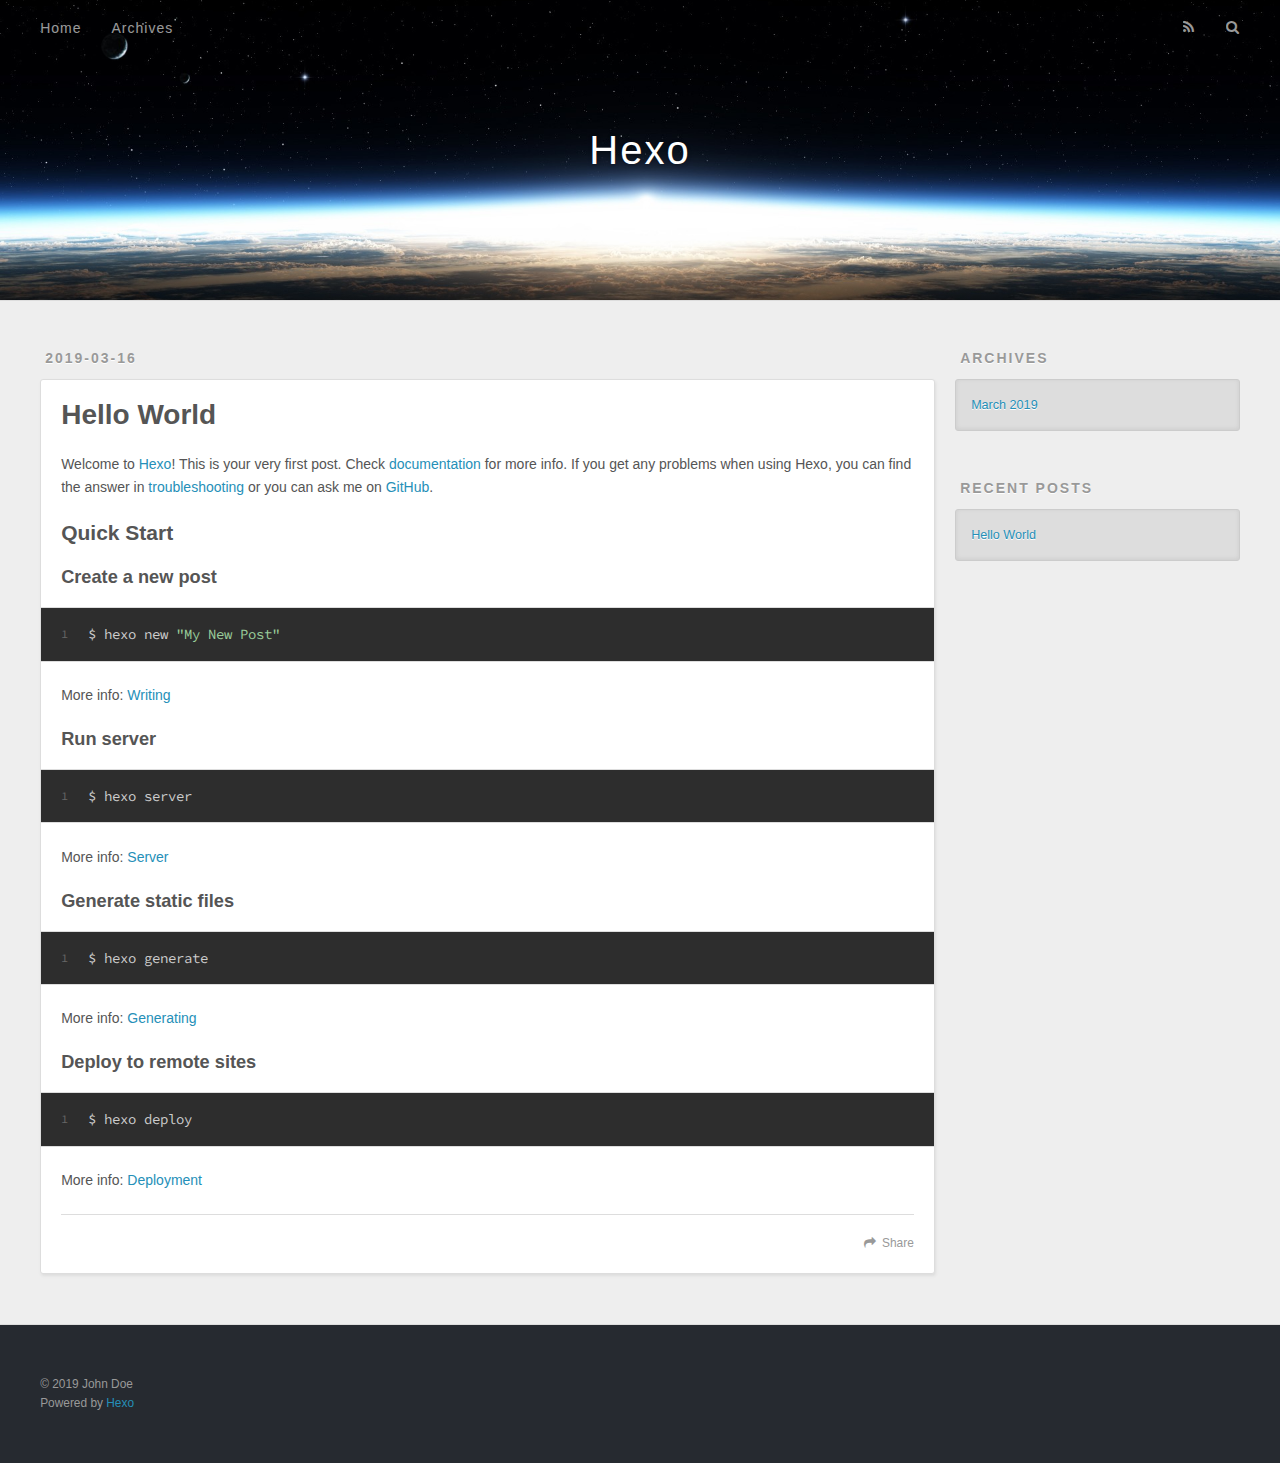
==== index.html @ 8ed1d195 "Site updated: 2019-03-16 15:51:29" ====
<!DOCTYPE html>
<html>
<head><meta name="generator" content="Hexo 3.8.0">
  <meta charset="utf-8">
  

  
  <title>Hexo</title>
  <meta name="viewport" content="width=device-width, initial-scale=1, maximum-scale=1">
  <meta property="og:type" content="website">
<meta property="og:title" content="Hexo">
<meta property="og:url" content="http://yoursite.com/index.html">
<meta property="og:site_name" content="Hexo">
<meta property="og:locale" content="default">
<meta name="twitter:card" content="summary">
<meta name="twitter:title" content="Hexo">
  
    <link rel="alternate" href="/atom.xml" title="Hexo" type="application/atom+xml">
  
  
    <link rel="icon" href="/favicon.png">
  
  
    <link href="//fonts.googleapis.com/css?family=Source+Code+Pro" rel="stylesheet" type="text/css">
  
  <link rel="stylesheet" href="/css/style.css">
</head>
</html>
<body>
  <div id="container">
    <div id="wrap">
      <header id="header">
  <div id="banner"></div>
  <div id="header-outer" class="outer">
    <div id="header-title" class="inner">
      <h1 id="logo-wrap">
        <a href="/" id="logo">Hexo</a>
      </h1>
      
    </div>
    <div id="header-inner" class="inner">
      <nav id="main-nav">
        <a id="main-nav-toggle" class="nav-icon"></a>
        
          <a class="main-nav-link" href="/">Home</a>
        
          <a class="main-nav-link" href="/archives">Archives</a>
        
      </nav>
      <nav id="sub-nav">
        
          <a id="nav-rss-link" class="nav-icon" href="/atom.xml" title="RSS Feed"></a>
        
        <a id="nav-search-btn" class="nav-icon" title="Search"></a>
      </nav>
      <div id="search-form-wrap">
        <form action="//google.com/search" method="get" accept-charset="UTF-8" class="search-form"><input type="search" name="q" class="search-form-input" placeholder="Search"><button type="submit" class="search-form-submit">&#xF002;</button><input type="hidden" name="sitesearch" value="http://yoursite.com"></form>
      </div>
    </div>
  </div>
</header>
      <div class="outer">
        <section id="main">
  
    <article id="post-hello-world" class="article article-type-post" itemscope itemprop="blogPost">
  <div class="article-meta">
    <a href="/2019/03/16/hello-world/" class="article-date">
  <time datetime="2019-03-16T07:35:43.863Z" itemprop="datePublished">2019-03-16</time>
</a>
    
  </div>
  <div class="article-inner">
    
    
      <header class="article-header">
        
  
    <h1 itemprop="name">
      <a class="article-title" href="/2019/03/16/hello-world/">Hello World</a>
    </h1>
  

      </header>
    
    <div class="article-entry" itemprop="articleBody">
      
        <p>Welcome to <a href="https://hexo.io/" target="_blank" rel="noopener">Hexo</a>! This is your very first post. Check <a href="https://hexo.io/docs/" target="_blank" rel="noopener">documentation</a> for more info. If you get any problems when using Hexo, you can find the answer in <a href="https://hexo.io/docs/troubleshooting.html" target="_blank" rel="noopener">troubleshooting</a> or you can ask me on <a href="https://github.com/hexojs/hexo/issues" target="_blank" rel="noopener">GitHub</a>.</p>
<h2 id="Quick-Start"><a href="#Quick-Start" class="headerlink" title="Quick Start"></a>Quick Start</h2><h3 id="Create-a-new-post"><a href="#Create-a-new-post" class="headerlink" title="Create a new post"></a>Create a new post</h3><figure class="highlight bash"><table><tr><td class="gutter"><pre><span class="line">1</span><br></pre></td><td class="code"><pre><span class="line">$ hexo new <span class="string">"My New Post"</span></span><br></pre></td></tr></table></figure>
<p>More info: <a href="https://hexo.io/docs/writing.html" target="_blank" rel="noopener">Writing</a></p>
<h3 id="Run-server"><a href="#Run-server" class="headerlink" title="Run server"></a>Run server</h3><figure class="highlight bash"><table><tr><td class="gutter"><pre><span class="line">1</span><br></pre></td><td class="code"><pre><span class="line">$ hexo server</span><br></pre></td></tr></table></figure>
<p>More info: <a href="https://hexo.io/docs/server.html" target="_blank" rel="noopener">Server</a></p>
<h3 id="Generate-static-files"><a href="#Generate-static-files" class="headerlink" title="Generate static files"></a>Generate static files</h3><figure class="highlight bash"><table><tr><td class="gutter"><pre><span class="line">1</span><br></pre></td><td class="code"><pre><span class="line">$ hexo generate</span><br></pre></td></tr></table></figure>
<p>More info: <a href="https://hexo.io/docs/generating.html" target="_blank" rel="noopener">Generating</a></p>
<h3 id="Deploy-to-remote-sites"><a href="#Deploy-to-remote-sites" class="headerlink" title="Deploy to remote sites"></a>Deploy to remote sites</h3><figure class="highlight bash"><table><tr><td class="gutter"><pre><span class="line">1</span><br></pre></td><td class="code"><pre><span class="line">$ hexo deploy</span><br></pre></td></tr></table></figure>
<p>More info: <a href="https://hexo.io/docs/deployment.html" target="_blank" rel="noopener">Deployment</a></p>

      
    </div>
    <footer class="article-footer">
      <a data-url="http://yoursite.com/2019/03/16/hello-world/" data-id="cjtb6i7dd000018u22cfmg7c9" class="article-share-link">Share</a>
      
      
    </footer>
  </div>
  
</article>


  


</section>
        
          <aside id="sidebar">
  
    

  
    

  
    
  
    
  <div class="widget-wrap">
    <h3 class="widget-title">Archives</h3>
    <div class="widget">
      <ul class="archive-list"><li class="archive-list-item"><a class="archive-list-link" href="/archives/2019/03/">March 2019</a></li></ul>
    </div>
  </div>


  
    
  <div class="widget-wrap">
    <h3 class="widget-title">Recent Posts</h3>
    <div class="widget">
      <ul>
        
          <li>
            <a href="/2019/03/16/hello-world/">Hello World</a>
          </li>
        
      </ul>
    </div>
  </div>

  
</aside>
        
      </div>
      <footer id="footer">
  
  <div class="outer">
    <div id="footer-info" class="inner">
      &copy; 2019 John Doe<br>
      Powered by <a href="http://hexo.io/" target="_blank">Hexo</a>
    </div>
  </div>
</footer>
    </div>
    <nav id="mobile-nav">
  
    <a href="/" class="mobile-nav-link">Home</a>
  
    <a href="/archives" class="mobile-nav-link">Archives</a>
  
</nav>
    

<script src="//ajax.googleapis.com/ajax/libs/jquery/2.0.3/jquery.min.js"></script>


  <link rel="stylesheet" href="/fancybox/jquery.fancybox.css">
  <script src="/fancybox/jquery.fancybox.pack.js"></script>


<script src="/js/script.js"></script>



  </div>
</body>
</html>
---- css/style.css ----
body {
  width: 100%;
}
body:before,
body:after {
  content: "";
  display: table;
}
body:after {
  clear: both;
}
html,
body,
div,
span,
applet,
object,
iframe,
h1,
h2,
h3,
h4,
h5,
h6,
p,
blockquote,
pre,
a,
abbr,
acronym,
address,
big,
cite,
code,
del,
dfn,
em,
img,
ins,
kbd,
q,
s,
samp,
small,
strike,
strong,
sub,
sup,
tt,
var,
dl,
dt,
dd,
ol,
ul,
li,
fieldset,
form,
label,
legend,
table,
caption,
tbody,
tfoot,
thead,
tr,
th,
td {
  margin: 0;
  padding: 0;
  border: 0;
  outline: 0;
  font-weight: inherit;
  font-style: inherit;
  font-family: inherit;
  font-size: 100%;
  vertical-align: baseline;
}
body {
  line-height: 1;
  color: #000;
  background: #fff;
}
ol,
ul {
  list-style: none;
}
table {
  border-collapse: separate;
  border-spacing: 0;
  vertical-align: middle;
}
caption,
th,
td {
  text-align: left;
  font-weight: normal;
  vertical-align: middle;
}
a img {
  border: none;
}
input,
button {
  margin: 0;
  padding: 0;
}
input::-moz-focus-inner,
button::-moz-focus-inner {
  border: 0;
  padding: 0;
}
@font-face {
  font-family: FontAwesome;
  font-style: normal;
  font-weight: normal;
  src: url("fonts/fontawesome-webfont.eot?v=#4.0.3");
  src: url("fonts/fontawesome-webfont.eot?#iefix&v=#4.0.3") format("embedded-opentype"), url("fonts/fontawesome-webfont.woff?v=#4.0.3") format("woff"), url("fonts/fontawesome-webfont.ttf?v=#4.0.3") format("truetype"), url("fonts/fontawesome-webfont.svg#fontawesomeregular?v=#4.0.3") format("svg");
}
html,
body,
#container {
  height: 100%;
}
body {
  background: #eee;
  font: 14px -apple-system, BlinkMacSystemFont, "Segoe UI", "Roboto", "Oxygen", "Ubuntu", "Cantarell", "Fira Sans", "Droid Sans", "Helvetica Neue", sans-serif;
  -webkit-text-size-adjust: 100%;
}
.outer {
  max-width: 1220px;
  margin: 0 auto;
  padding: 0 20px;
}
.outer:before,
.outer:after {
  content: "";
  display: table;
}
.outer:after {
  clear: both;
}
.inner {
  display: inline;
  float: left;
  width: 98.33333333333333%;
  margin: 0 0.833333333333333%;
}
.left,
.alignleft {
  float: left;
}
.right,
.alignright {
  float: right;
}
.clear {
  clear: both;
}
#container {
  position: relative;
}
.mobile-nav-on {
  overflow: hidden;
}
#wrap {
  height: 100%;
  width: 100%;
  position: absolute;
  top: 0;
  left: 0;
  -webkit-transition: 0.2s ease-out;
  -moz-transition: 0.2s ease-out;
  -ms-transition: 0.2s ease-out;
  transition: 0.2s ease-out;
  z-index: 1;
  background: #eee;
}
.mobile-nav-on #wrap {
  left: 280px;
}
@media screen and (min-width: 768px) {
  #main {
    display: inline;
    float: left;
    width: 73.33333333333333%;
    margin: 0 0.833333333333333%;
  }
}
.article-date,
.article-category-link,
.archive-year,
.widget-title {
  text-decoration: none;
  text-transform: uppercase;
  letter-spacing: 2px;
  color: #999;
  margin-bottom: 1em;
  margin-left: 5px;
  line-height: 1em;
  text-shadow: 0 1px #fff;
  font-weight: bold;
}
.article-inner,
.archive-article-inner {
  background: #fff;
  -webkit-box-shadow: 1px 2px 3px #ddd;
  box-shadow: 1px 2px 3px #ddd;
  border: 1px solid #ddd;
  border-radius: 3px;
}
.article-entry h1,
.widget h1 {
  font-size: 2em;
}
.article-entry h2,
.widget h2 {
  font-size: 1.5em;
}
.article-entry h3,
.widget h3 {
  font-size: 1.3em;
}
.article-entry h4,
.widget h4 {
  font-size: 1.2em;
}
.article-entry h5,
.widget h5 {
  font-size: 1em;
}
.article-entry h6,
.widget h6 {
  font-size: 1em;
  color: #999;
}
.article-entry hr,
.widget hr {
  border: 1px dashed #ddd;
}
.article-entry strong,
.widget strong {
  font-weight: bold;
}
.article-entry em,
.widget em,
.article-entry cite,
.widget cite {
  font-style: italic;
}
.article-entry sup,
.widget sup,
.article-entry sub,
.widget sub {
  font-size: 0.75em;
  line-height: 0;
  position: relative;
  vertical-align: baseline;
}
.article-entry sup,
.widget sup {
  top: -0.5em;
}
.article-entry sub,
.widget sub {
  bottom: -0.2em;
}
.article-entry small,
.widget small {
  font-size: 0.85em;
}
.article-entry acronym,
.widget acronym,
.article-entry abbr,
.widget abbr {
  border-bottom: 1px dotted;
}
.article-entry ul,
.widget ul,
.article-entry ol,
.widget ol,
.article-entry dl,
.widget dl {
  margin: 0 20px;
  line-height: 1.6em;
}
.article-entry ul ul,
.widget ul ul,
.article-entry ol ul,
.widget ol ul,
.article-entry ul ol,
.widget ul ol,
.article-entry ol ol,
.widget ol ol {
  margin-top: 0;
  margin-bottom: 0;
}
.article-entry ul,
.widget ul {
  list-style: disc;
}
.article-entry ol,
.widget ol {
  list-style: decimal;
}
.article-entry dt,
.widget dt {
  font-weight: bold;
}
#header {
  height: 300px;
  position: relative;
  border-bottom: 1px solid #ddd;
}
#header:before,
#header:after {
  content: "";
  position: absolute;
  left: 0;
  right: 0;
  height: 40px;
}
#header:before {
  top: 0;
  background: -webkit-linear-gradient(rgba(0,0,0,0.2), transparent);
  background: -moz-linear-gradient(rgba(0,0,0,0.2), transparent);
  background: -ms-linear-gradient(rgba(0,0,0,0.2), transparent);
  background: linear-gradient(rgba(0,0,0,0.2), transparent);
}
#header:after {
  bottom: 0;
  background: -webkit-linear-gradient(transparent, rgba(0,0,0,0.2));
  background: -moz-linear-gradient(transparent, rgba(0,0,0,0.2));
  background: -ms-linear-gradient(transparent, rgba(0,0,0,0.2));
  background: linear-gradient(transparent, rgba(0,0,0,0.2));
}
#header-outer {
  height: 100%;
  position: relative;
}
#header-inner {
  position: relative;
  overflow: hidden;
}
#banner {
  position: absolute;
  top: 0;
  left: 0;
  width: 100%;
  height: 100%;
  background: url("images/banner.jpg") center #000;
  -webkit-background-size: cover;
  -moz-background-size: cover;
  background-size: cover;
  z-index: -1;
}
#header-title {
  text-align: center;
  height: 40px;
  position: absolute;
  top: 50%;
  left: 0;
  margin-top: -20px;
}
#logo,
#subtitle {
  text-decoration: none;
  color: #fff;
  font-weight: 300;
  text-shadow: 0 1px 4px rgba(0,0,0,0.3);
}
#logo {
  font-size: 40px;
  line-height: 40px;
  letter-spacing: 2px;
}
#subtitle {
  font-size: 16px;
  line-height: 16px;
  letter-spacing: 1px;
}
#subtitle-wrap {
  margin-top: 16px;
}
#main-nav {
  float: left;
  margin-left: -15px;
}
.nav-icon,
.main-nav-link {
  float: left;
  color: #fff;
  opacity: 0.6;
  text-decoration: none;
  text-shadow: 0 1px rgba(0,0,0,0.2);
  -webkit-transition: opacity 0.2s;
  -moz-transition: opacity 0.2s;
  -ms-transition: opacity 0.2s;
  transition: opacity 0.2s;
  display: block;
  padding: 20px 15px;
}
.nav-icon:hover,
.main-nav-link:hover {
  opacity: 1;
}
.nav-icon {
  font-family: FontAwesome;
  text-align: center;
  font-size: 14px;
  width: 14px;
  height: 14px;
  padding: 20px 15px;
  position: relative;
  cursor: pointer;
}
.main-nav-link {
  font-weight: 300;
  letter-spacing: 1px;
}
@media screen and (max-width: 479px) {
  .main-nav-link {
    display: none;
  }
}
#main-nav-toggle {
  display: none;
}
#main-nav-toggle:before {
  content: "\f0c9";
}
@media screen and (max-width: 479px) {
  #main-nav-toggle {
    display: block;
  }
}
#sub-nav {
  float: right;
  margin-right: -15px;
}
#nav-rss-link:before {
  content: "\f09e";
}
#nav-search-btn:before {
  content: "\f002";
}
#search-form-wrap {
  position: absolute;
  top: 15px;
  width: 150px;
  height: 30px;
  right: -150px;
  opacity: 0;
  -webkit-transition: 0.2s ease-out;
  -moz-transition: 0.2s ease-out;
  -ms-transition: 0.2s ease-out;
  transition: 0.2s ease-out;
}
#search-form-wrap.on {
  opacity: 1;
  right: 0;
}
@media screen and (max-width: 479px) {
  #search-form-wrap {
    width: 100%;
    right: -100%;
  }
}
.search-form {
  position: absolute;
  top: 0;
  left: 0;
  right: 0;
  background: #fff;
  padding: 5px 15px;
  border-radius: 15px;
  -webkit-box-shadow: 0 0 10px rgba(0,0,0,0.3);
  box-shadow: 0 0 10px rgba(0,0,0,0.3);
}
.search-form-input {
  border: none;
  background: none;
  color: #555;
  width: 100%;
  font: 13px -apple-system, BlinkMacSystemFont, "Segoe UI", "Roboto", "Oxygen", "Ubuntu", "Cantarell", "Fira Sans", "Droid Sans", "Helvetica Neue", sans-serif;
  outline: none;
}
.search-form-input::-webkit-search-results-decoration,
.search-form-input::-webkit-search-cancel-button {
  -webkit-appearance: none;
}
.search-form-submit {
  position: absolute;
  top: 50%;
  right: 10px;
  margin-top: -7px;
  font: 13px FontAwesome;
  border: none;
  background: none;
  color: #bbb;
  cursor: pointer;
}
.search-form-submit:hover,
.search-form-submit:focus {
  color: #777;
}
.article {
  margin: 50px 0;
}
.article-inner {
  overflow: hidden;
}
.article-meta:before,
.article-meta:after {
  content: "";
  display: table;
}
.article-meta:after {
  clear: both;
}
.article-date {
  float: left;
}
.article-category {
  float: left;
  line-height: 1em;
  color: #ccc;
  text-shadow: 0 1px #fff;
  margin-left: 8px;
}
.article-category:before {
  content: "\2022";
}
.article-category-link {
  margin: 0 12px 1em;
}
.article-header {
  padding: 20px 20px 0;
}
.article-title {
  text-decoration: none;
  font-size: 2em;
  font-weight: bold;
  color: #555;
  line-height: 1.1em;
  -webkit-transition: color 0.2s;
  -moz-transition: color 0.2s;
  -ms-transition: color 0.2s;
  transition: color 0.2s;
}
a.article-title:hover {
  color: #258fb8;
}
.article-entry {
  color: #555;
  padding: 0 20px;
}
.article-entry:before,
.article-entry:after {
  content: "";
  display: table;
}
.article-entry:after {
  clear: both;
}
.article-entry p,
.article-entry table {
  line-height: 1.6em;
  margin: 1.6em 0;
}
.article-entry h1,
.article-entry h2,
.article-entry h3,
.article-entry h4,
.article-entry h5,
.article-entry h6 {
  font-weight: bold;
}
.article-entry h1,
.article-entry h2,
.article-entry h3,
.article-entry h4,
.article-entry h5,
.article-entry h6 {
  line-height: 1.1em;
  margin: 1.1em 0;
}
.article-entry a {
  color: #258fb8;
  text-decoration: none;
}
.article-entry a:hover {
  text-decoration: underline;
}
.article-entry ul,
.article-entry ol,
.article-entry dl {
  margin-top: 1.6em;
  margin-bottom: 1.6em;
}
.article-entry img,
.article-entry video {
  max-width: 100%;
  height: auto;
  display: block;
  margin: auto;
}
.article-entry iframe {
  border: none;
}
.article-entry table {
  width: 100%;
  border-collapse: collapse;
  border-spacing: 0;
}
.article-entry th {
  font-weight: bold;
  border-bottom: 3px solid #ddd;
  padding-bottom: 0.5em;
}
.article-entry td {
  border-bottom: 1px solid #ddd;
  padding: 10px 0;
}
.article-entry blockquote {
  font-family: Georgia, "Times New Roman", serif;
  font-size: 1.4em;
  margin: 1.6em 20px;
  text-align: center;
}
.article-entry blockquote footer {
  font-size: 14px;
  margin: 1.6em 0;
  font-family: -apple-system, BlinkMacSystemFont, "Segoe UI", "Roboto", "Oxygen", "Ubuntu", "Cantarell", "Fira Sans", "Droid Sans", "Helvetica Neue", sans-serif;
}
.article-entry blockquote footer cite:before {
  content: "—";
  padding: 0 0.5em;
}
.article-entry .pullquote {
  text-align: left;
  width: 45%;
  margin: 0;
}
.article-entry .pullquote.left {
  margin-left: 0.5em;
  margin-right: 1em;
}
.article-entry .pullquote.right {
  margin-right: 0.5em;
  margin-left: 1em;
}
.article-entry .caption {
  color: #999;
  display: block;
  font-size: 0.9em;
  margin-top: 0.5em;
  position: relative;
  text-align: center;
}
.article-entry .video-container {
  position: relative;
  padding-top: 56.25%;
  height: 0;
  overflow: hidden;
}
.article-entry .video-container iframe,
.article-entry .video-container object,
.article-entry .video-container embed {
  position: absolute;
  top: 0;
  left: 0;
  width: 100%;
  height: 100%;
  margin-top: 0;
}
.article-more-link a {
  display: inline-block;
  line-height: 1em;
  padding: 6px 15px;
  border-radius: 15px;
  background: #eee;
  color: #999;
  text-shadow: 0 1px #fff;
  text-decoration: none;
}
.article-more-link a:hover {
  background: #258fb8;
  color: #fff;
  text-decoration: none;
  text-shadow: 0 1px #1e7293;
}
.article-footer {
  font-size: 0.85em;
  line-height: 1.6em;
  border-top: 1px solid #ddd;
  padding-top: 1.6em;
  margin: 0 20px 20px;
}
.article-footer:before,
.article-footer:after {
  content: "";
  display: table;
}
.article-footer:after {
  clear: both;
}
.article-footer a {
  color: #999;
  text-decoration: none;
}
.article-footer a:hover {
  color: #555;
}
.article-tag-list-item {
  float: left;
  margin-right: 10px;
}
.article-tag-list-link:before {
  content: "#";
}
.article-comment-link {
  float: right;
}
.article-comment-link:before {
  content: "\f075";
  font-family: FontAwesome;
  padding-right: 8px;
}
.article-share-link {
  cursor: pointer;
  float: right;
  margin-left: 20px;
}
.article-share-link:before {
  content: "\f064";
  font-family: FontAwesome;
  padding-right: 6px;
}
#article-nav {
  position: relative;
}
#article-nav:before,
#article-nav:after {
  content: "";
  display: table;
}
#article-nav:after {
  clear: both;
}
@media screen and (min-width: 768px) {
  #article-nav {
    margin: 50px 0;
  }
  #article-nav:before {
    width: 8px;
    height: 8px;
    position: absolute;
    top: 50%;
    left: 50%;
    margin-top: -4px;
    margin-left: -4px;
    content: "";
    border-radius: 50%;
    background: #ddd;
    -webkit-box-shadow: 0 1px 2px #fff;
    box-shadow: 0 1px 2px #fff;
  }
}
.article-nav-link-wrap {
  text-decoration: none;
  text-shadow: 0 1px #fff;
  color: #999;
  -webkit-box-sizing: border-box;
  -moz-box-sizing: border-box;
  box-sizing: border-box;
  margin-top: 50px;
  text-align: center;
  display: block;
}
.article-nav-link-wrap:hover {
  color: #555;
}
@media screen and (min-width: 768px) {
  .article-nav-link-wrap {
    width: 50%;
    margin-top: 0;
  }
}
@media screen and (min-width: 768px) {
  #article-nav-newer {
    float: left;
    text-align: right;
    padding-right: 20px;
  }
}
@media screen and (min-width: 768px) {
  #article-nav-older {
    float: right;
    text-align: left;
    padding-left: 20px;
  }
}
.article-nav-caption {
  text-transform: uppercase;
  letter-spacing: 2px;
  color: #ddd;
  line-height: 1em;
  font-weight: bold;
}
#article-nav-newer .article-nav-caption {
  margin-right: -2px;
}
.article-nav-title {
  font-size: 0.85em;
  line-height: 1.6em;
  margin-top: 0.5em;
}
.article-share-box {
  position: absolute;
  display: none;
  background: #fff;
  -webkit-box-shadow: 1px 2px 10px rgba(0,0,0,0.2);
  box-shadow: 1px 2px 10px rgba(0,0,0,0.2);
  border-radius: 3px;
  margin-left: -145px;
  overflow: hidden;
  z-index: 1;
}
.article-share-box.on {
  display: block;
}
.article-share-input {
  width: 100%;
  background: none;
  -webkit-box-sizing: border-box;
  -moz-box-sizing: border-box;
  box-sizing: border-box;
  font: 14px -apple-system, BlinkMacSystemFont, "Segoe UI", "Roboto", "Oxygen", "Ubuntu", "Cantarell", "Fira Sans", "Droid Sans", "Helvetica Neue", sans-serif;
  padding: 0 15px;
  color: #555;
  outline: none;
  border: 1px solid #ddd;
  border-radius: 3px 3px 0 0;
  height: 36px;
  line-height: 36px;
}
.article-share-links {
  background: #eee;
}
.article-share-links:before,
.article-share-links:after {
  content: "";
  display: table;
}
.article-share-links:after {
  clear: both;
}
.article-share-twitter,
.article-share-facebook,
.article-share-pinterest,
.article-share-google {
  width: 50px;
  height: 36px;
  display: block;
  float: left;
  position: relative;
  color: #999;
  text-shadow: 0 1px #fff;
}
.article-share-twitter:before,
.article-share-facebook:before,
.article-share-pinterest:before,
.article-share-google:before {
  font-size: 20px;
  font-family: FontAwesome;
  width: 20px;
  height: 20px;
  position: absolute;
  top: 50%;
  left: 50%;
  margin-top: -10px;
  margin-left: -10px;
  text-align: center;
}
.article-share-twitter:hover,
.article-share-facebook:hover,
.article-share-pinterest:hover,
.article-share-google:hover {
  color: #fff;
}
.article-share-twitter:before {
  content: "\f099";
}
.article-share-twitter:hover {
  background: #00aced;
  text-shadow: 0 1px #008abe;
}
.article-share-facebook:before {
  content: "\f09a";
}
.article-share-facebook:hover {
  background: #3b5998;
  text-shadow: 0 1px #2f477a;
}
.article-share-pinterest:before {
  content: "\f0d2";
}
.article-share-pinterest:hover {
  background: #cb2027;
  text-shadow: 0 1px #a21a1f;
}
.article-share-google:before {
  content: "\f0d5";
}
.article-share-google:hover {
  background: #dd4b39;
  text-shadow: 0 1px #be3221;
}
.article-gallery {
  background: #000;
  position: relative;
}
.article-gallery-photos {
  position: relative;
  overflow: hidden;
}
.article-gallery-img {
  display: none;
  max-width: 100%;
}
.article-gallery-img:first-child {
  display: block;
}
.article-gallery-img.loaded {
  position: absolute;
  display: block;
}
.article-gallery-img img {
  display: block;
  max-width: 100%;
  margin: 0 auto;
}
#comments {
  background: #fff;
  -webkit-box-shadow: 1px 2px 3px #ddd;
  box-shadow: 1px 2px 3px #ddd;
  padding: 20px;
  border: 1px solid #ddd;
  border-radius: 3px;
  margin: 50px 0;
}
#comments a {
  color: #258fb8;
}
.archives-wrap {
  margin: 50px 0;
}
.archives:before,
.archives:after {
  content: "";
  display: table;
}
.archives:after {
  clear: both;
}
.archive-year-wrap {
  margin-bottom: 1em;
}
.archives {
  -webkit-column-gap: 10px;
  -moz-column-gap: 10px;
  column-gap: 10px;
}
@media screen and (min-width: 480px) and (max-width: 767px) {
  .archives {
    -webkit-column-count: 2;
    -moz-column-count: 2;
    column-count: 2;
  }
}
@media screen and (min-width: 768px) {
  .archives {
    -webkit-column-count: 3;
    -moz-column-count: 3;
    column-count: 3;
  }
}
.archive-article {
  -webkit-column-break-inside: avoid;
  page-break-inside: avoid;
  overflow: hidden;
  break-inside: avoid-column;
}
.archive-article-inner {
  padding: 10px;
  margin-bottom: 15px;
}
.archive-article-title {
  text-decoration: none;
  font-weight: bold;
  color: #555;
  -webkit-transition: color 0.2s;
  -moz-transition: color 0.2s;
  -ms-transition: color 0.2s;
  transition: color 0.2s;
  line-height: 1.6em;
}
.archive-article-title:hover {
  color: #258fb8;
}
.archive-article-footer {
  margin-top: 1em;
}
.archive-article-date {
  color: #999;
  text-decoration: none;
  font-size: 0.85em;
  line-height: 1em;
  margin-bottom: 0.5em;
  display: block;
}
#page-nav {
  margin: 50px auto;
  background: #fff;
  -webkit-box-shadow: 1px 2px 3px #ddd;
  box-shadow: 1px 2px 3px #ddd;
  border: 1px solid #ddd;
  border-radius: 3px;
  text-align: center;
  color: #999;
  overflow: hidden;
}
#page-nav:before,
#page-nav:after {
  content: "";
  display: table;
}
#page-nav:after {
  clear: both;
}
#page-nav a,
#page-nav span {
  padding: 10px 20px;
  line-height: 1;
  height: 2ex;
}
#page-nav a {
  color: #999;
  text-decoration: none;
}
#page-nav a:hover {
  background: #999;
  color: #fff;
}
#page-nav .prev {
  float: left;
}
#page-nav .next {
  float: right;
}
#page-nav .page-number {
  display: inline-block;
}
@media screen and (max-width: 479px) {
  #page-nav .page-number {
    display: none;
  }
}
#page-nav .current {
  color: #555;
  font-weight: bold;
}
#page-nav .space {
  color: #ddd;
}
#footer {
  background: #262a30;
  padding: 50px 0;
  border-top: 1px solid #ddd;
  color: #999;
}
#footer a {
  color: #258fb8;
  text-decoration: none;
}
#footer a:hover {
  text-decoration: underline;
}
#footer-info {
  line-height: 1.6em;
  font-size: 0.85em;
}
.article-entry pre,
.article-entry .highlight {
  background: #2d2d2d;
  margin: 0 -20px;
  padding: 15px 20px;
  border-style: solid;
  border-color: #ddd;
  border-width: 1px 0;
  overflow: auto;
  color: #ccc;
  line-height: 22.400000000000002px;
}
.article-entry .highlight .gutter pre,
.article-entry .gist .gist-file .gist-data .line-numbers {
  color: #666;
  font-size: 0.85em;
}
.article-entry pre,
.article-entry code {
  font-family: "Source Code Pro", Consolas, Monaco, Menlo, Consolas, monospace;
}
.article-entry code {
  background: #eee;
  text-shadow: 0 1px #fff;
  padding: 0 0.3em;
}
.article-entry pre code {
  background: none;
  text-shadow: none;
  padding: 0;
}
.article-entry .highlight pre {
  border: none;
  margin: 0;
  padding: 0;
}
.article-entry .highlight table {
  margin: 0;
  width: auto;
}
.article-entry .highlight td {
  border: none;
  padding: 0;
}
.article-entry .highlight figcaption {
  font-size: 0.85em;
  color: #999;
  line-height: 1em;
  margin-bottom: 1em;
}
.article-entry .highlight figcaption:before,
.article-entry .highlight figcaption:after {
  content: "";
  display: table;
}
.article-entry .highlight figcaption:after {
  clear: both;
}
.article-entry .highlight figcaption a {
  float: right;
}
.article-entry .highlight .gutter pre {
  text-align: right;
  padding-right: 20px;
}
.article-entry .highlight .line {
  height: 22.400000000000002px;
}
.article-entry .highlight .line.marked {
  background: #515151;
}
.article-entry .gist {
  margin: 0 -20px;
  border-style: solid;
  border-color: #ddd;
  border-width: 1px 0;
  background: #2d2d2d;
  padding: 15px 20px 15px 0;
}
.article-entry .gist .gist-file {
  border: none;
  font-family: "Source Code Pro", Consolas, Monaco, Menlo, Consolas, monospace;
  margin: 0;
}
.article-entry .gist .gist-file .gist-data {
  background: none;
  border: none;
}
.article-entry .gist .gist-file .gist-data .line-numbers {
  background: none;
  border: none;
  padding: 0 20px 0 0;
}
.article-entry .gist .gist-file .gist-data .line-data {
  padding: 0 !important;
}
.article-entry .gist .gist-file .highlight {
  margin: 0;
  padding: 0;
  border: none;
}
.article-entry .gist .gist-file .gist-meta {
  background: #2d2d2d;
  color: #999;
  font: 0.85em -apple-system, BlinkMacSystemFont, "Segoe UI", "Roboto", "Oxygen", "Ubuntu", "Cantarell", "Fira Sans", "Droid Sans", "Helvetica Neue", sans-serif;
  text-shadow: 0 0;
  padding: 0;
  margin-top: 1em;
  margin-left: 20px;
}
.article-entry .gist .gist-file .gist-meta a {
  color: #258fb8;
  font-weight: normal;
}
.article-entry .gist .gist-file .gist-meta a:hover {
  text-decoration: underline;
}
pre .comment,
pre .title {
  color: #999;
}
pre .variable,
pre .attribute,
pre .tag,
pre .regexp,
pre .ruby .constant,
pre .xml .tag .title,
pre .xml .pi,
pre .xml .doctype,
pre .html .doctype,
pre .css .id,
pre .css .class,
pre .css .pseudo {
  color: #f2777a;
}
pre .number,
pre .preprocessor,
pre .built_in,
pre .literal,
pre .params,
pre .constant {
  color: #f99157;
}
pre .class,
pre .ruby .class .title,
pre .css .rules .attribute {
  color: #9c9;
}
pre .string,
pre .value,
pre .inheritance,
pre .header,
pre .ruby .symbol,
pre .xml .cdata {
  color: #9c9;
}
pre .css .hexcolor {
  color: #6cc;
}
pre .function,
pre .python .decorator,
pre .python .title,
pre .ruby .function .title,
pre .ruby .title .keyword,
pre .perl .sub,
pre .javascript .title,
pre .coffeescript .title {
  color: #69c;
}
pre .keyword,
pre .javascript .function {
  color: #c9c;
}
@media screen and (max-width: 479px) {
  #mobile-nav {
    position: absolute;
    top: 0;
    left: 0;
    width: 280px;
    height: 100%;
    background: #191919;
    border-right: 1px solid #fff;
  }
}
@media screen and (max-width: 479px) {
  .mobile-nav-link {
    display: block;
    color: #999;
    text-decoration: none;
    padding: 15px 20px;
    font-weight: bold;
  }
  .mobile-nav-link:hover {
    color: #fff;
  }
}
@media screen and (min-width: 768px) {
  #sidebar {
    display: inline;
    float: left;
    width: 23.333333333333332%;
    margin: 0 0.833333333333333%;
  }
}
.widget-wrap {
  margin: 50px 0;
}
.widget {
  color: #777;
  text-shadow: 0 1px #fff;
  background: #ddd;
  -webkit-box-shadow: 0 -1px 4px #ccc inset;
  box-shadow: 0 -1px 4px #ccc inset;
  border: 1px solid #ccc;
  padding: 15px;
  border-radius: 3px;
}
.widget a {
  color: #258fb8;
  text-decoration: none;
}
.widget a:hover {
  text-decoration: underline;
}
.widget ul ul,
.widget ol ul,
.widget dl ul,
.widget ul ol,
.widget ol ol,
.widget dl ol,
.widget ul dl,
.widget ol dl,
.widget dl dl {
  margin-left: 15px;
  list-style: disc;
}
.widget {
  line-height: 1.6em;
  word-wrap: break-word;
  font-size: 0.9em;
}
.widget ul,
.widget ol {
  list-style: none;
  margin: 0;
}
.widget ul ul,
.widget ol ul,
.widget ul ol,
.widget ol ol {
  margin: 0 20px;
}
.widget ul ul,
.widget ol ul {
  list-style: disc;
}
.widget ul ol,
.widget ol ol {
  list-style: decimal;
}
.category-list-count,
.tag-list-count,
.archive-list-count {
  padding-left: 5px;
  color: #999;
  font-size: 0.85em;
}
.category-list-count:before,
.tag-list-count:before,
.archive-list-count:before {
  content: "(";
}
.category-list-count:after,
.tag-list-count:after,
.archive-list-count:after {
  content: ")";
}
.tagcloud a {
  margin-right: 5px;
  display: inline-block;
}
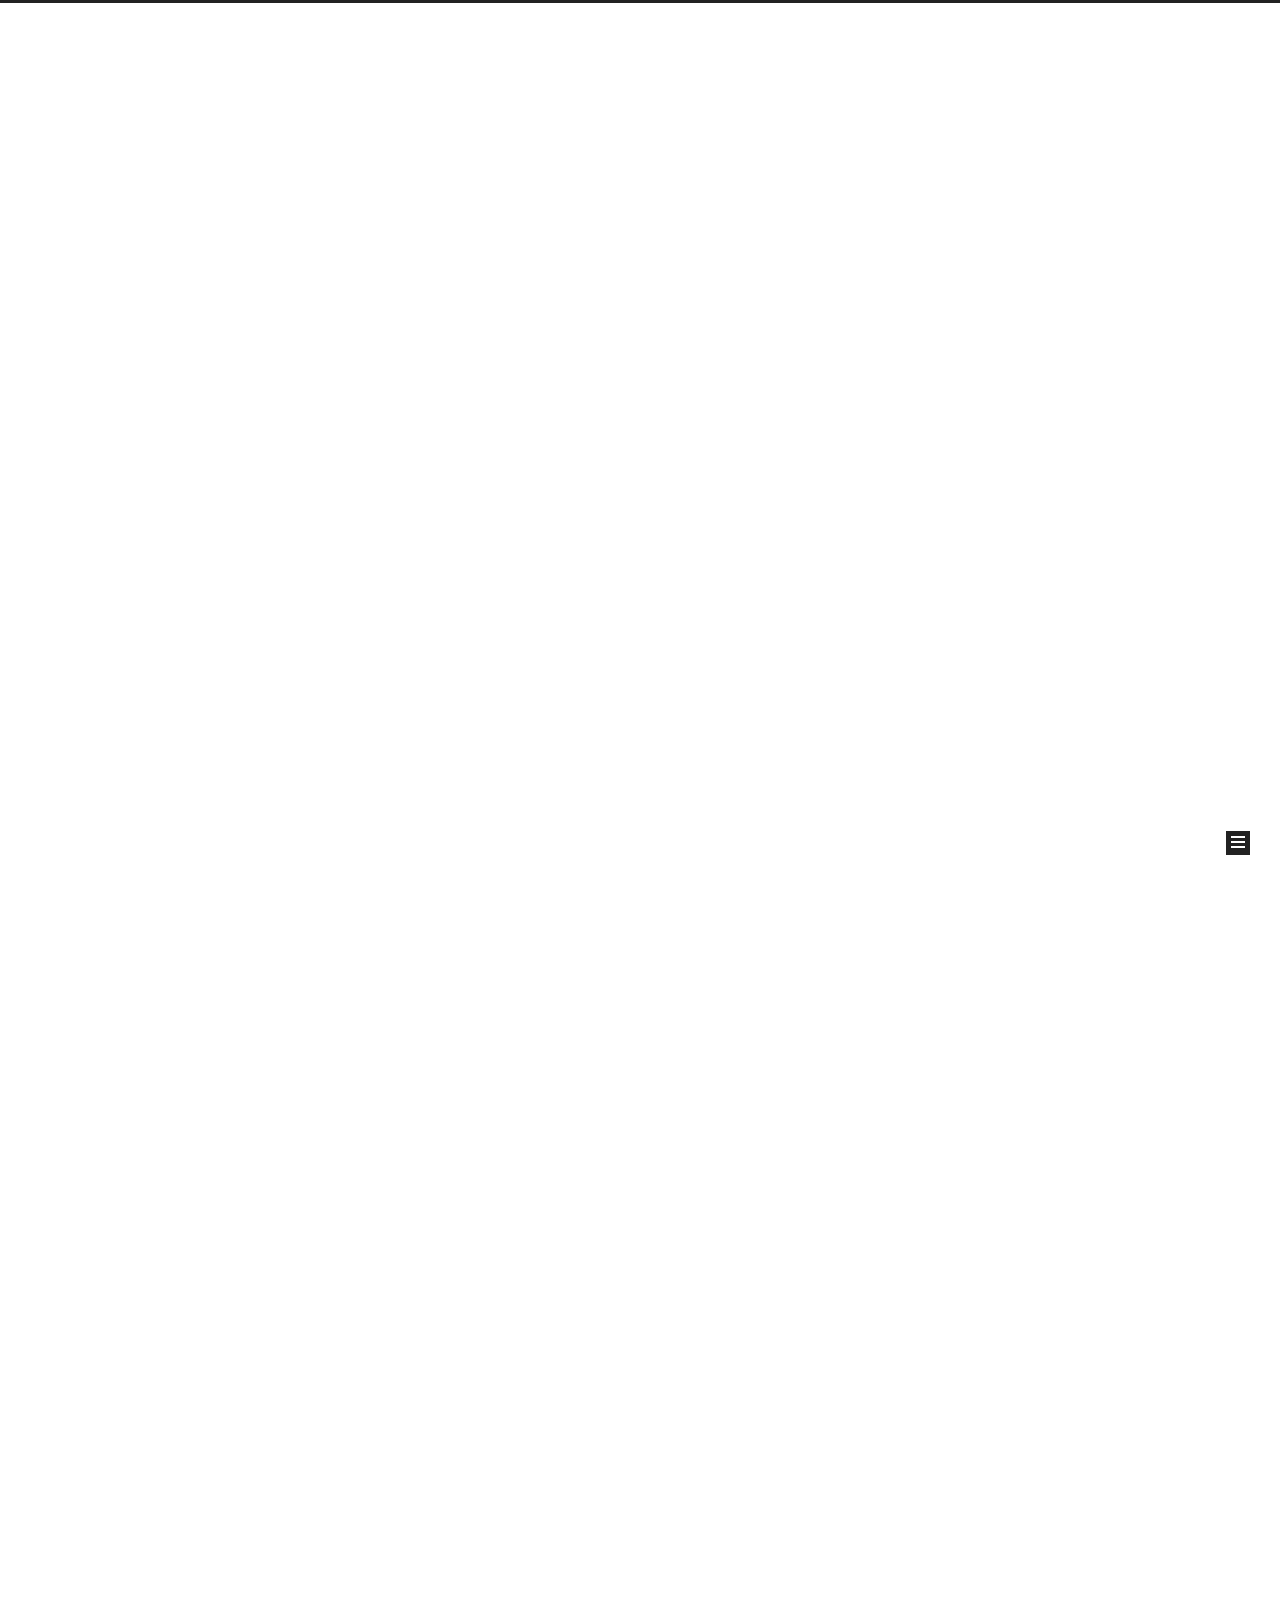
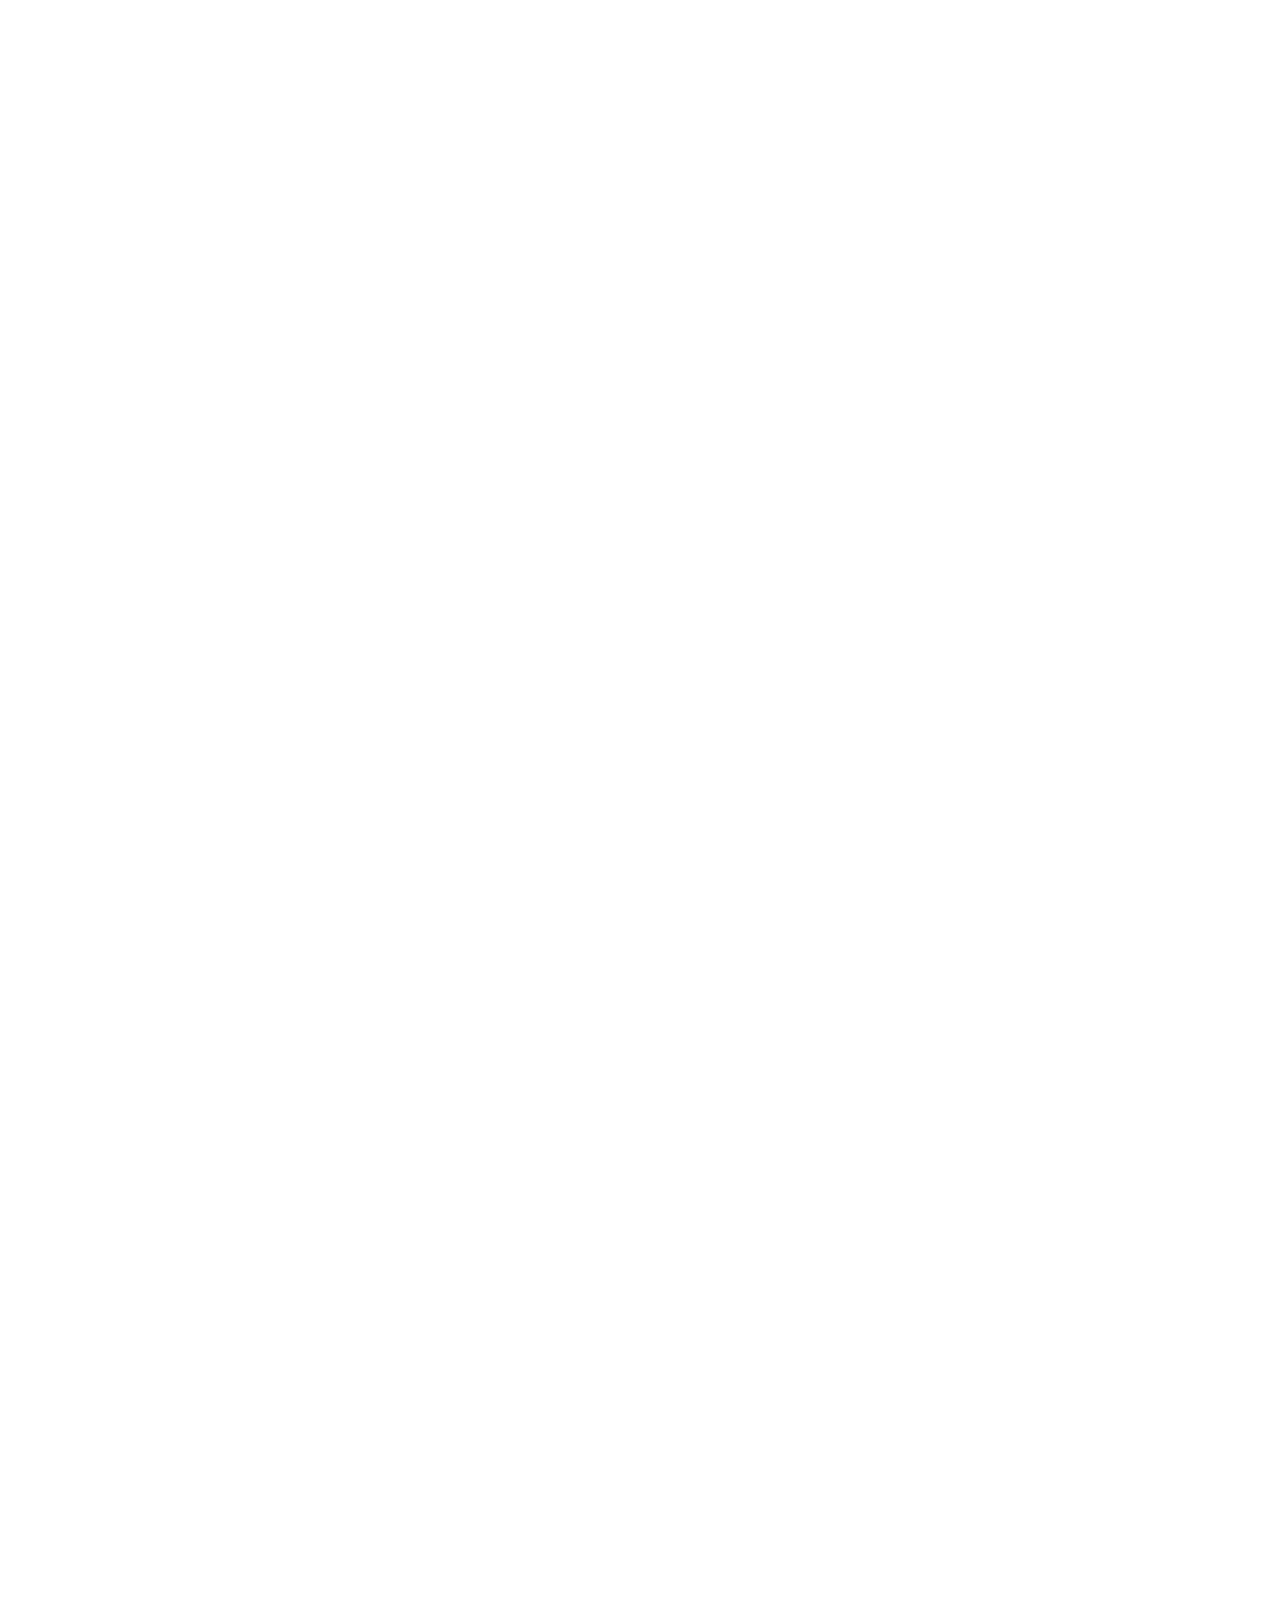
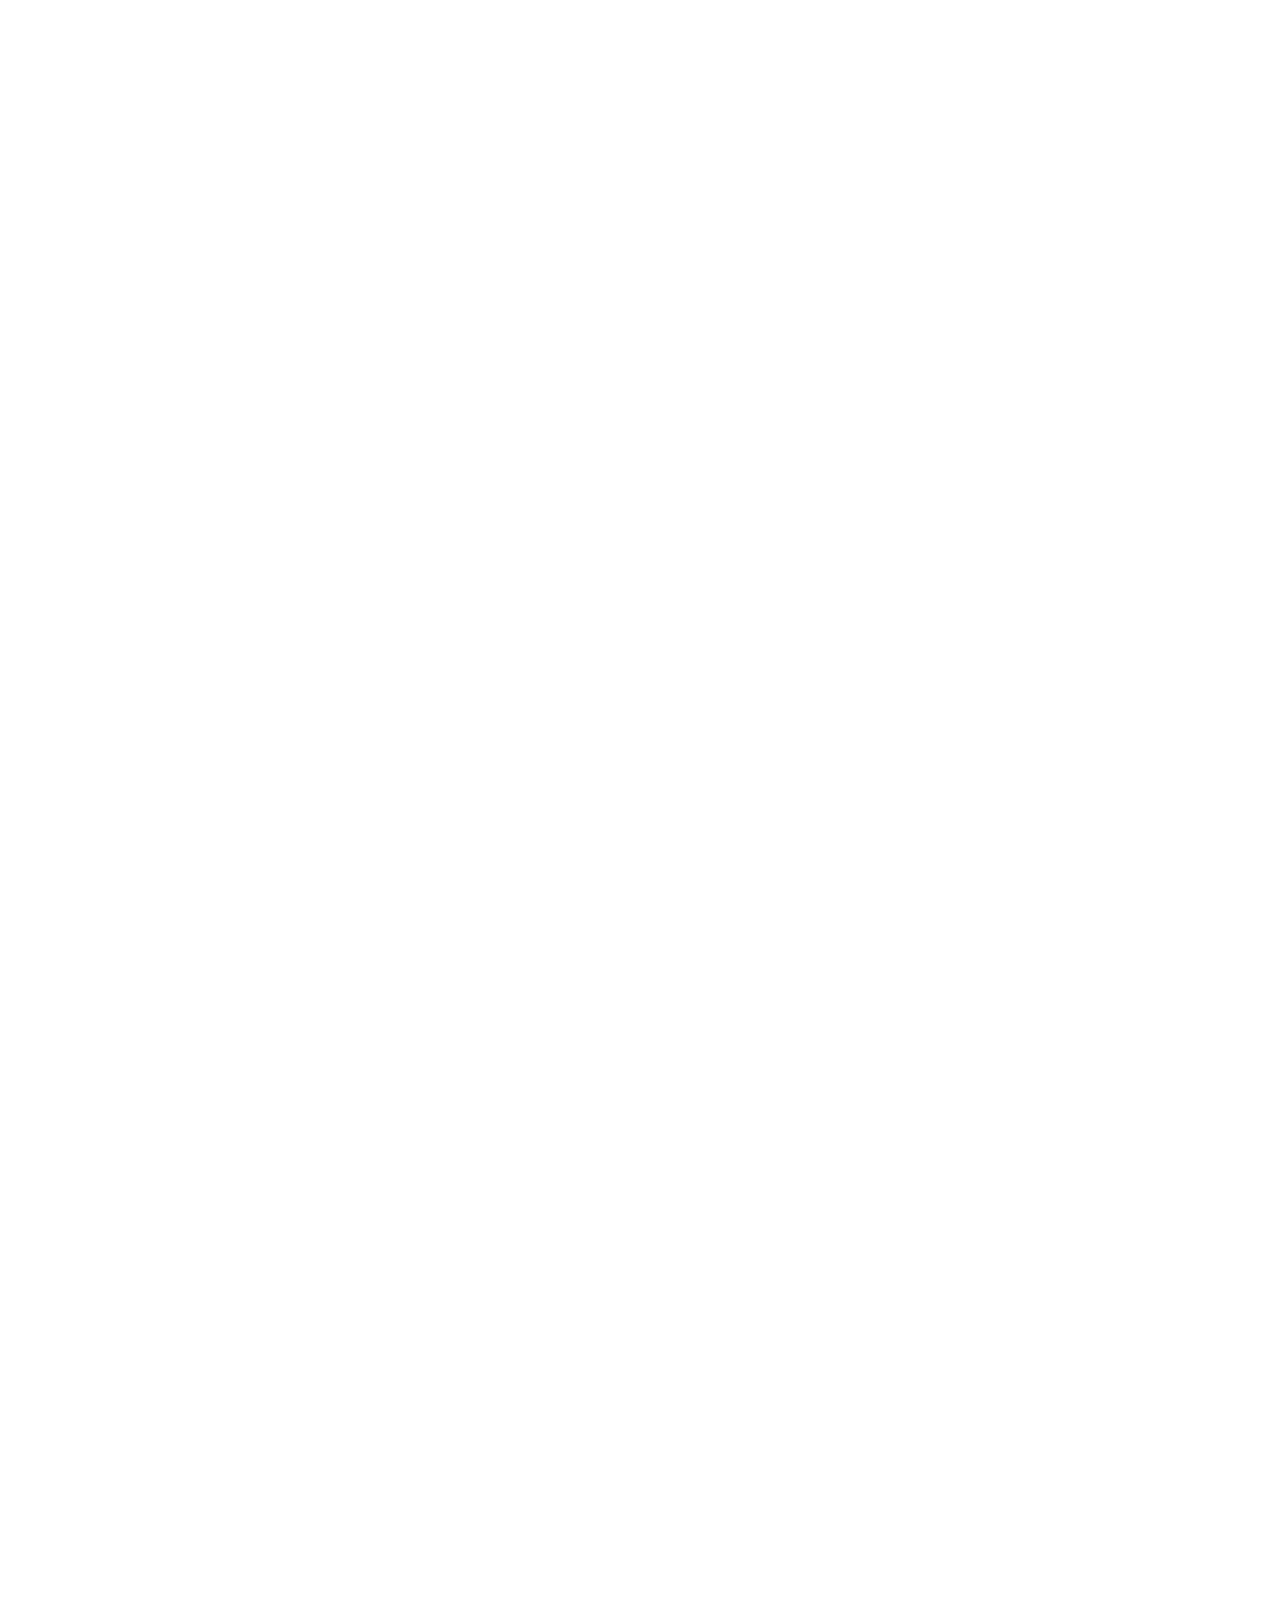
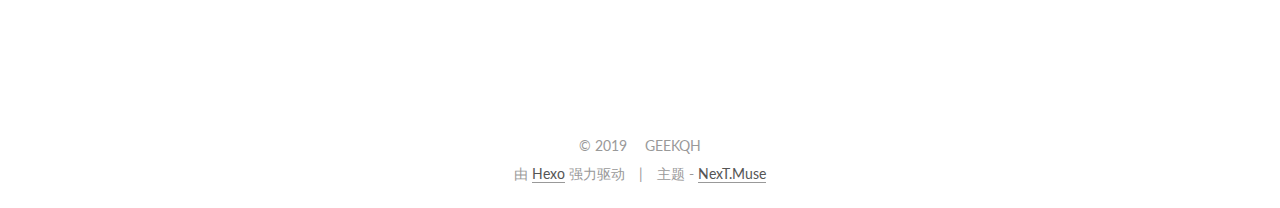
==== commit 8bb43337: "Site updated: 2019-03-19 09:53:59" ====
--- a/index.html
+++ b/index.html
@@ -1,184 +1,637 @@
-<!DOCTYPE html>
-<html>
+<!doctype html>
+
+
+
+  
+
+
+<html class="theme-next muse use-motion" lang="zh-Hans">
 <head><meta name="generator" content="Hexo 3.8.0">
-  <meta charset="utf-8">
-  
-
-  
-  <title>Hexo</title>
-  <meta name="viewport" content="width=device-width, initial-scale=1, maximum-scale=1">
-  <meta property="og:type" content="website">
-<meta property="og:title" content="Hexo">
+  <meta charset="UTF-8">
+<meta http-equiv="X-UA-Compatible" content="IE=edge">
+<meta name="viewport" content="width=device-width, initial-scale=1, maximum-scale=1">
+
+
+
+<meta http-equiv="Cache-Control" content="no-transform">
+<meta http-equiv="Cache-Control" content="no-siteapp">
+
+
+
+
+
+
+
+
+
+
+
+
+
+
+
+  
+  
+  <link href="/lib/fancybox/source/jquery.fancybox.css?v=2.1.5" rel="stylesheet" type="text/css">
+
+
+
+
+  
+  
+  
+  
+
+  
+    
+    
+  
+
+  
+
+  
+
+  
+
+  
+
+  
+    
+    
+    <link href="//fonts.googleapis.com/css?family=Lato:300,300italic,400,400italic,700,700italic&subset=latin,latin-ext" rel="stylesheet" type="text/css">
+  
+
+
+
+
+
+
+<link href="/lib/font-awesome/css/font-awesome.min.css?v=4.6.2" rel="stylesheet" type="text/css">
+
+<link href="/css/main.css?v=5.1.0" rel="stylesheet" type="text/css">
+
+
+  <meta name="keywords" content="Hexo, NexT">
+
+
+
+
+
+
+
+
+  <link rel="shortcut icon" type="image/x-icon" href="/favicon.ico?v=5.1.0">
+
+
+
+
+
+
+<meta name="description" content="STAY HUNGRY STAY FOOLISH">
+<meta property="og:type" content="website">
+<meta property="og:title" content="FIND THE WONDERFUL WORLD">
 <meta property="og:url" content="http://yoursite.com/index.html">
-<meta property="og:site_name" content="Hexo">
-<meta property="og:locale" content="default">
+<meta property="og:site_name" content="FIND THE WONDERFUL WORLD">
+<meta property="og:description" content="STAY HUNGRY STAY FOOLISH">
+<meta property="og:locale" content="zh-Hans">
 <meta name="twitter:card" content="summary">
-<meta name="twitter:title" content="Hexo">
-  
-    <link rel="alternate" href="/atom.xml" title="Hexo" type="application/atom+xml">
-  
-  
-    <link rel="icon" href="/favicon.png">
-  
-  
-    <link href="//fonts.googleapis.com/css?family=Source+Code+Pro" rel="stylesheet" type="text/css">
-  
-  <link rel="stylesheet" href="/css/style.css">
+<meta name="twitter:title" content="FIND THE WONDERFUL WORLD">
+<meta name="twitter:description" content="STAY HUNGRY STAY FOOLISH">
+
+
+
+<script type="text/javascript" id="hexo.configurations">
+  var NexT = window.NexT || {};
+  var CONFIG = {
+    root: '/',
+    scheme: 'Muse',
+    sidebar: {"position":"left","display":"post","offset":12,"offset_float":0,"b2t":false,"scrollpercent":false},
+    fancybox: true,
+    motion: true,
+    duoshuo: {
+      userId: '0',
+      author: '博主'
+    },
+    algolia: {
+      applicationID: '',
+      apiKey: '',
+      indexName: '',
+      hits: {"per_page":10},
+      labels: {"input_placeholder":"Search for Posts","hits_empty":"We didn't find any results for the search: ${query}","hits_stats":"${hits} results found in ${time} ms"}
+    }
+  };
+</script>
+
+
+
+  <link rel="canonical" href="http://yoursite.com/">
+
+
+
+
+
+  <title> FIND THE WONDERFUL WORLD </title>
 </head>
-</html>
-<body>
-  <div id="container">
-    <div id="wrap">
-      <header id="header">
-  <div id="banner"></div>
-  <div id="header-outer" class="outer">
-    <div id="header-title" class="inner">
-      <h1 id="logo-wrap">
-        <a href="/" id="logo">Hexo</a>
-      </h1>
-      
+
+<body itemscope itemtype="http://schema.org/WebPage" lang="zh-Hans">
+
+  
+
+
+
+
+
+
+
+
+
+
+
+
+
+
+  
+  
+    
+  
+
+  <div class="container sidebar-position-left 
+   page-home 
+ ">
+    <div class="headband"></div>
+
+    <header id="header" class="header" itemscope itemtype="http://schema.org/WPHeader">
+      <div class="header-inner"><div class="site-brand-wrapper">
+  <div class="site-meta ">
+    
+
+    <div class="custom-logo-site-title">
+      <a href="/" class="brand" rel="start">
+        <span class="logo-line-before"><i></i></span>
+        <span class="site-title">FIND THE WONDERFUL WORLD</span>
+        <span class="logo-line-after"><i></i></span>
+      </a>
     </div>
-    <div id="header-inner" class="inner">
-      <nav id="main-nav">
-        <a id="main-nav-toggle" class="nav-icon"></a>
-        
-          <a class="main-nav-link" href="/">Home</a>
-        
-          <a class="main-nav-link" href="/archives">Archives</a>
-        
-      </nav>
-      <nav id="sub-nav">
-        
-          <a id="nav-rss-link" class="nav-icon" href="/atom.xml" title="RSS Feed"></a>
-        
-        <a id="nav-search-btn" class="nav-icon" title="Search"></a>
-      </nav>
-      <div id="search-form-wrap">
-        <form action="//google.com/search" method="get" accept-charset="UTF-8" class="search-form"><input type="search" name="q" class="search-form-input" placeholder="Search"><button type="submit" class="search-form-submit">&#xF002;</button><input type="hidden" name="sitesearch" value="http://yoursite.com"></form>
-      </div>
+      
+        <p class="site-subtitle"></p>
+      
+  </div>
+
+  <div class="site-nav-toggle">
+    <button>
+      <span class="btn-bar"></span>
+      <span class="btn-bar"></span>
+      <span class="btn-bar"></span>
+    </button>
+  </div>
+</div>
+
+<nav class="site-nav">
+  
+
+  
+    <ul id="menu" class="menu">
+      
+        
+        <li class="menu-item menu-item-home">
+          <a href="/" rel="section">
+            
+              <i class="menu-item-icon fa fa-fw fa-home"></i> <br>
+            
+            首页
+          </a>
+        </li>
+      
+        
+        <li class="menu-item menu-item-categories">
+          <a href="/categories" rel="section">
+            
+              <i class="menu-item-icon fa fa-fw fa-th"></i> <br>
+            
+            分类
+          </a>
+        </li>
+      
+        
+        <li class="menu-item menu-item-archives">
+          <a href="/archives" rel="section">
+            
+              <i class="menu-item-icon fa fa-fw fa-archive"></i> <br>
+            
+            归档
+          </a>
+        </li>
+      
+        
+        <li class="menu-item menu-item-tags">
+          <a href="/tags" rel="section">
+            
+              <i class="menu-item-icon fa fa-fw fa-tags"></i> <br>
+            
+            标签
+          </a>
+        </li>
+      
+
+      
+    </ul>
+  
+
+  
+</nav>
+
+
+
+ </div>
+    </header>
+
+    <main id="main" class="main">
+      <div class="main-inner">
+        <div class="content-wrap">
+          <div id="content" class="content">
+            
+  <section id="posts" class="posts-expand">
+    
+      
+
+  
+
+  
+  
+  
+
+  <article class="post post-type-normal " itemscope itemtype="http://schema.org/Article">
+    <link itemprop="mainEntityOfPage" href="http://yoursite.com/2019/03/17/网络技术/">
+
+    <span hidden itemprop="author" itemscope itemtype="http://schema.org/Person">
+      <meta itemprop="name" content="GEEKQH">
+      <meta itemprop="description" content>
+      <meta itemprop="image" content="/images/avatar.png">
+    </span>
+
+    <span hidden itemprop="publisher" itemscope itemtype="http://schema.org/Organization">
+      <meta itemprop="name" content="FIND THE WONDERFUL WORLD">
+    </span>
+
+    
+      <header class="post-header">
+
+        
+        
+          <h1 class="post-title" itemprop="name headline">
+            
+            
+              
+                
+                <a class="post-title-link" href="/2019/03/17/网络技术/" itemprop="url">
+                  网络技术
+                </a>
+              
+            
+          </h1>
+        
+
+        <div class="post-meta">
+          <span class="post-time">
+            
+              <span class="post-meta-item-icon">
+                <i class="fa fa-calendar-o"></i>
+              </span>
+              
+                <span class="post-meta-item-text">发表于</span>
+              
+              <time title="创建于" itemprop="dateCreated datePublished" datetime="2019-03-17T13:37:00+08:00">
+                2019-03-17
+              </time>
+            
+
+            
+
+            
+          </span>
+
+          
+
+          
+            
+          
+
+          
+          
+
+          
+
+          
+
+          
+
+        </div>
+      </header>
+    
+
+
+    <div class="post-body" itemprop="articleBody">
+
+      
+      
+
+      
+        
+          
+            <h1 id="宽带城域网技术"><a href="#宽带城域网技术" class="headerlink" title="宽带城域网技术"></a>宽带城域网技术</h1><p>QOS要求的技术有<br>:资源预留（RSVP) 区分服务（DiffServ) 多协议标记转换（MPLS)</p>
+<p>链路状态度量包括：费用 距离  延时  宽带 </p>
+<h1 id="RPR技术"><a href="#RPR技术" class="headerlink" title="RPR技术"></a>RPR技术</h1><p>RPR中每一个节点都执行SRP公平算法，与FDDI一样使用双环结构。<br>RPR采用自愈环设计思路，能在50ms时间内实现自愈<br>RPR环中，源节点向目的节点成功发出的数据帧要由目的结点从环中收回，提高环带宽的利用率<br>RPR沿顺时针传输的光纤环叫做外环，沿逆时针传输的光纤叫做内环，内环和外环都可以用统计复用的方法传输IP分组<br>两个RPR节点之间的裸光纤最大长度可以达到100公里</p>
+<h1 id="接入技术"><a href="#接入技术" class="headerlink" title="接入技术"></a>接入技术</h1><p>Cable Modem传输速率 10~36Mbps<br>802.11b将传输速率可以提高到11Mbps,  802.11a的最大带宽是54Mbps</p>
+<h1 id="xDSL技术"><a href="#xDSL技术" class="headerlink" title="xDSL技术"></a>xDSL技术</h1><p>xSDL是各种类型DSL（Digital Subscriber Line) 数字用户线路的总称<br>采用ADSL技术可以通过PSTN接入Internet<br>ADSL Modern用于连接计算机<br>ADSL使用一对铜双绞线，上行下行速率不相同<br>ADSL技术在现有用户电话线上同时支持电话业务和数字业务<br>ADSL技术提供非对称宽带特性<br>ADSL上行传输速率64kbps~640kbps<br>HDSL上行传输速率为1.544Mbps</p>
+<h1 id="服务器技术："><a href="#服务器技术：" class="headerlink" title="服务器技术："></a>服务器技术：</h1><p>集群系统中一台主机出现故障不会是整个网络无法工作，但会影响系统的性能<br>服务器总体性能不仅仅取决与CPU数量，而且与CPU主频、系统内存、网络速度都有关系<br>RAID是磁盘阵列技术在一定程度上可以提高磁盘存储容量但是不能提高容错能力<br>采用RISC结构处理器的服务器通常不采用Windows操作系统，采用UNIX系统<br>RISC精简指令集计算机是一种执行较少类型计算机指令的微处理器，<br>非统一内存访问（分布式内存访问）（NUMA）技术将对称多处理器（SMP）和集群（Cluster）技术结合起来<br>热插拔允许在不切断电源的情况下，更换存在故障的硬盘，板卡<br>如果系统可靠性达到99.9%，那么每年的停机时间小于等于8.8小时，系统可靠性达到99.99%：53分  系统可靠性达到99.999%：5分钟<br>99.9=8.8小时（528分钟）    99.99=53分钟    99.999=5分钟</p>
+<h1 id="集线器："><a href="#集线器：" class="headerlink" title="集线器："></a>集线器：</h1><p>连接到一个集线器的所有结点共享一个冲突域，<br>这些节点执行CSMA/CD介质访问控制方法<br>通过网络链路中串接一个集线器可以监听该链路中的数据包<br>集线器处于物理层，所以每次只能有一个结点能够发送数据，其他节点处于接收数据的状态<br>二层交换机工作于数据链路层，三层交换机与路由器工作在网络层，监控一个端口只能获得这个端口与其他端口之间的通信流量；<br>三层交换机是具有路由功能的二层交换机<br>使用Sniffer在网络设备的一个端口上能够捕捉到与之属于同一VLAN的不同端口的所有通信流量，这种设备是集线器<br><img src="https://images0.cnblogs.com/i/409148/201404/241347342953750.jpg" alt="虚拟局域网"><br>中继器只能起到对传输介质上信号波形的接收、放大、整形与转发的作用；中继器的工作不涉及帧结构，不对帧的内容做任何处理。</p>
+<h1 id="攻击"><a href="#攻击" class="headerlink" title="攻击"></a>攻击</h1><p>攻击：<br>DNS欺骗攻击：攻击者采用某种手段，使用户访问某网站时获得一个其他网站的IP地址，从而将用户的访问引导到其他网站<br>DDoS攻击是指攻击者能够攻破多个系统，利用这些系统集中攻击其他目标，大量请求使被害设备因为无法处理而拒绝服务；<br>Land攻击是指向某个设备发送数据包，把源IP地址和目的IP地址均设为攻击目标地址；<br>Smurf攻击指攻击者冒充被害主机IP地址向大型网络发送echo request 定向广播包，此网络大量主机应答，是受害主机收到大量<br>echo reply消息<br>SYN Flooding攻击：攻击者使用无效的IP地址，利用TCP连接的三次握手，使得受害主机处于开放会话的请求之中<br>直至连接超时，在此期间，受害主机将会连续接收这种会话请求，最终耗尽资源而停止响应<br>SQL注入攻击利用主机应用系统漏洞进行攻击<br>校园网内的一台计算机只能使用IP地址而无法使用域名访问某个外部服务器，应该是DNS服务器故障或配置不正确，没有提供正常域名<br>解析服务，被访问服务器名字解析的DNS服务器有故障，目的端口为53的访问请求被限制</p>
+<h2 id="常用指令"><a href="#常用指令" class="headerlink" title="常用指令"></a>常用指令</h2><p>ipconfig显示当前TCP/IP网络配置，<br>netstat显示本机与远程计算机的TCP/IP的NeTBIOS的统计及连接信息；<br>pathping将报文发送到所经过地所有路由器，并根据每一跳返回的报文进行统计，可用于检测本机配置的DNS服务器是否工作正常；<br>route显示或修改本地IP路由表条目<br>Windows环境下可以用来修改主机默认网关设置的命令是 route<br>Ipconfig/all用于显示全部的TCP/IP网络配置<br>Nbtstat -a用于显示使用远程计算机统计和连接信息。<br>Netstat -a用于显示主机上活动的TCP连接状况，<br>net view用于显示域列表，计算机列表或指定计算机上共享资源列表<br>地址类别</p>
+<p>A类：1.0.0.0~127.255.255.255  子网掩码：255.0.0.0<br>B类：128.0.0.0~191.255.255.255  子网掩码：255.255.0.0<br>C类:192.0.0.0~223.255.255.255  子网掩码：255.255.255.0</p>
+<h1 id="网络嗅探"><a href="#网络嗅探" class="headerlink" title="网络嗅探"></a>网络嗅探</h1><p>计算机的网络接口截获其他<strong>不能用于网络嗅探</strong>。其运行在windows平台上，主要对操作系统的安全进行全面细致的评估，扫描系统漏洞。</p>
+<h1 id="入侵检测系统"><a href="#入侵检测系统" class="headerlink" title="入侵检测系统"></a>入侵检测系统</h1><p>对等式能避免单点故障</p>
+<h1 id="Windows-2003系统下www服务器配置"><a href="#Windows-2003系统下www服务器配置" class="headerlink" title="Windows 2003系统下www服务器配置"></a>Windows 2003系统下www服务器配置</h1><p>网站性能选项中，带宽限制选项限制该网站可使用的带宽。<br>性能选项可设置影响带宽使用的属性及客户端Web连接的数量和超时时间<br>网站连接选项可通过微调框限制客户端<br> ，只有设置了默认页面，访问时才会直接打开default.html页面<br>Web站点可以配置静态或动态IP地址<br>访问Web站点时，可以使用站点域名，也可以使用站点的IP地址<br>同一台服务器可以构建多个网站，每个网站对应服务器上的一个目录，建立Web站点必须为该站点指定一个主目录<br>当Web站点未设置默认内容文档，访问站点时应提供首页内容的文件名，仍然可以访问该网站，设置默认文档后使用浏览器访问网站时能够自动打开网页<br>网站选项可设置网站的标识，并可启用日志记录<br>Web站点的性能选项包括影响带宽使用的属性和<strong>客户端Web连接的数量</strong><br>网络标识：IP地址，TCP端口号、主机头</p>
+<h1 id="Windows-2003系统下DNS服务器"><a href="#Windows-2003系统下DNS服务器" class="headerlink" title="Windows 2003系统下DNS服务器"></a>Windows 2003系统下DNS服务器</h1><p>DNS服务器中的根DNS服务器不需管理员手工配置   已经存在<br>主机记录的生存时间值该记录被客户端查到，存在缓存中的持续时间<br>转发器：是本地DNS服务器用于将外部DNS名称的DNS查询转发给<br>该DNS服务器；转发器是网络上的DNS服务器，用于外部域名的DNS查询</p>
+<p>可配置的参数主要有：正向查找区域，反向查找区域，资源记录、转发器。</p>
+<h1 id="Windows-2003系统下DHCP服务器参数"><a href="#Windows-2003系统下DHCP服务器参数" class="headerlink" title="Windows 2003系统下DHCP服务器参数"></a>Windows 2003系统下DHCP服务器参数</h1><p>DHCP服务器添加排除可以输入要排除的IP地址范围的起始IP地址和结束IP地址，如果想排除一个单独的IP地址只需输入起始IP地址<br>保留地址可以使用作用域地址范围中的任何IP地址<br>租约期限决定客户端向服务器更新租约的频率<br>作用域是网络上IP地址的完整连续范围，并不负责IP地址分配<br>地址池是作用域应用排除范围之后剩余的IP地址<br>保留确保子网上指定设备始终使用相同的IP地址<br>客户机的地址租约续订是由客户端软件自动完成的<br>DHCP服务器负责多个网段IP地址分配时，需要配置多个作用域<br>客户机与DHCP服务器不在一个网段时，需DHCP中继转发DHCP消息<br>DHCP中继转发DHCP发现消息时，需修改消息中的相关字段，因为客户机已经拥有IP地址，且DHCP地址已经被告知，因此可以采用端到端的传递方式</p>
+<h1 id="Serv-U-FTP服务器配置管理："><a href="#Serv-U-FTP服务器配置管理：" class="headerlink" title="Serv-U FTP服务器配置管理："></a>Serv-U FTP服务器配置管理：</h1><p>服务器每个虚拟服务器称作域，域由IP地址和端口号唯一识别<br>初始状态下没有设置管理员密码，可直接进入管理程序，<br>配置服务器的IP地址时，可为空，若为空则代表服务器的所有IP地址。<br>每个虚拟服务器由IP地址和端口号唯一识别；<br>最大用户数是指同时在线的用户数量；<br>在用户名称文本对话框输入anonymous，系统自动判定匿名用户<br>用户上传/下载率选项要求FTP客户端在下载信息同时也要上传文件<br>服务器最大上传或下载速度是指整个服务器占用的带宽<br>配置服务器域名，可以使用域名或其他描述；<br>配置服务器域端口号时，可使用端口21或其它合适的端口号<br>配置域存储位置时，小的域应选择.INT文件存储而大的域应选择注册表存储<br>使用FTP可以传送任何类型的文件<br>传送文件时客户机和服务器间需建立控制连接和数据连接<br>客户端发起的连接是控制连接，服务器端的默认端口为21<br>服务器端在接受客户端发起的控制连接时，控制进程创建一个数据传送进程，与客户端提供的端口建立数据传输的TCP连接。</p>
+<h1 id="注意"><a href="#注意" class="headerlink" title="注意"></a>注意</h1><p>CSMA/CD 是介质访问控制方法，而不是<strong>协议</strong><br>NIPS对攻击的<strong>误报</strong>会将合法的通信被阻断而不是漏报。</p>
+
+          
+        
+      
+    </div>
+
+    <div>
+      
+    </div>
+
+    <div>
+      
+    </div>
+
+    <div>
+      
+    </div>
+
+    <footer class="post-footer">
+      
+
+      
+
+      
+
+      
+      
+        <div class="post-eof"></div>
+      
+    </footer>
+  </article>
+
+
+    
+  </section>
+
+  
+
+
+          </div>
+          
+
+
+          
+
+        </div>
+        
+          
+  
+  <div class="sidebar-toggle">
+    <div class="sidebar-toggle-line-wrap">
+      <span class="sidebar-toggle-line sidebar-toggle-line-first"></span>
+      <span class="sidebar-toggle-line sidebar-toggle-line-middle"></span>
+      <span class="sidebar-toggle-line sidebar-toggle-line-last"></span>
     </div>
   </div>
-</header>
-      <div class="outer">
-        <section id="main">
-  
-    <article id="post-hello-world" class="article article-type-post" itemscope itemprop="blogPost">
-  <div class="article-meta">
-    <a href="/2019/03/16/hello-world/" class="article-date">
-  <time datetime="2019-03-16T07:35:43.863Z" itemprop="datePublished">2019-03-16</time>
-</a>
-    
+
+  <aside id="sidebar" class="sidebar">
+    <div class="sidebar-inner">
+
+      
+
+      
+
+      <section class="site-overview sidebar-panel sidebar-panel-active">
+        <div class="site-author motion-element" itemprop="author" itemscope itemtype="http://schema.org/Person">
+          <img class="site-author-image" itemprop="image" src="/images/avatar.png" alt="GEEKQH">
+          <p class="site-author-name" itemprop="name">GEEKQH</p>
+           
+              <p class="site-description motion-element" itemprop="description">STAY HUNGRY STAY FOOLISH</p>
+          
+        </div>
+        <nav class="site-state motion-element">
+
+          
+            <div class="site-state-item site-state-posts">
+              <a href="/archives">
+                <span class="site-state-item-count">1</span>
+                <span class="site-state-item-name">日志</span>
+              </a>
+            </div>
+          
+
+          
+
+          
+            
+            
+            <div class="site-state-item site-state-tags">
+              <a href="/tags/index.html">
+                <span class="site-state-item-count">1</span>
+                <span class="site-state-item-name">标签</span>
+              </a>
+            </div>
+          
+
+        </nav>
+
+        
+
+        <div class="links-of-author motion-element">
+          
+        </div>
+
+        
+        
+
+        
+        
+
+        
+
+
+      </section>
+
+      
+
+      
+
+    </div>
+  </aside>
+
+
+        
+      </div>
+    </main>
+
+    <footer id="footer" class="footer">
+      <div class="footer-inner">
+        <div class="copyright">
+  
+  &copy; 
+  <span itemprop="copyrightYear">2019</span>
+  <span class="with-love">
+    <i class="fa fa-heart"></i>
+  </span>
+  <span class="author" itemprop="copyrightHolder">GEEKQH</span>
+</div>
+
+
+<div class="powered-by">
+  由 <a class="theme-link" href="https://hexo.io">Hexo</a> 强力驱动
+</div>
+
+<div class="theme-info">
+  主题 -
+  <a class="theme-link" href="https://github.com/iissnan/hexo-theme-next">
+    NexT.Muse
+  </a>
+</div>
+
+
+        
+
+        
+      </div>
+    </footer>
+
+    
+      <div class="back-to-top">
+        <i class="fa fa-arrow-up"></i>
+        
+      </div>
+    
+
   </div>
-  <div class="article-inner">
-    
-    
-      <header class="article-header">
-        
-  
-    <h1 itemprop="name">
-      <a class="article-title" href="/2019/03/16/hello-world/">Hello World</a>
-    </h1>
-  
-
-      </header>
-    
-    <div class="article-entry" itemprop="articleBody">
-      
-        <p>Welcome to <a href="https://hexo.io/" target="_blank" rel="noopener">Hexo</a>! This is your very first post. Check <a href="https://hexo.io/docs/" target="_blank" rel="noopener">documentation</a> for more info. If you get any problems when using Hexo, you can find the answer in <a href="https://hexo.io/docs/troubleshooting.html" target="_blank" rel="noopener">troubleshooting</a> or you can ask me on <a href="https://github.com/hexojs/hexo/issues" target="_blank" rel="noopener">GitHub</a>.</p>
-<h2 id="Quick-Start"><a href="#Quick-Start" class="headerlink" title="Quick Start"></a>Quick Start</h2><h3 id="Create-a-new-post"><a href="#Create-a-new-post" class="headerlink" title="Create a new post"></a>Create a new post</h3><figure class="highlight bash"><table><tr><td class="gutter"><pre><span class="line">1</span><br></pre></td><td class="code"><pre><span class="line">$ hexo new <span class="string">"My New Post"</span></span><br></pre></td></tr></table></figure>
-<p>More info: <a href="https://hexo.io/docs/writing.html" target="_blank" rel="noopener">Writing</a></p>
-<h3 id="Run-server"><a href="#Run-server" class="headerlink" title="Run server"></a>Run server</h3><figure class="highlight bash"><table><tr><td class="gutter"><pre><span class="line">1</span><br></pre></td><td class="code"><pre><span class="line">$ hexo server</span><br></pre></td></tr></table></figure>
-<p>More info: <a href="https://hexo.io/docs/server.html" target="_blank" rel="noopener">Server</a></p>
-<h3 id="Generate-static-files"><a href="#Generate-static-files" class="headerlink" title="Generate static files"></a>Generate static files</h3><figure class="highlight bash"><table><tr><td class="gutter"><pre><span class="line">1</span><br></pre></td><td class="code"><pre><span class="line">$ hexo generate</span><br></pre></td></tr></table></figure>
-<p>More info: <a href="https://hexo.io/docs/generating.html" target="_blank" rel="noopener">Generating</a></p>
-<h3 id="Deploy-to-remote-sites"><a href="#Deploy-to-remote-sites" class="headerlink" title="Deploy to remote sites"></a>Deploy to remote sites</h3><figure class="highlight bash"><table><tr><td class="gutter"><pre><span class="line">1</span><br></pre></td><td class="code"><pre><span class="line">$ hexo deploy</span><br></pre></td></tr></table></figure>
-<p>More info: <a href="https://hexo.io/docs/deployment.html" target="_blank" rel="noopener">Deployment</a></p>
-
-      
-    </div>
-    <footer class="article-footer">
-      <a data-url="http://yoursite.com/2019/03/16/hello-world/" data-id="cjtb6i7dd000018u22cfmg7c9" class="article-share-link">Share</a>
-      
-      
-    </footer>
-  </div>
-  
-</article>
-
-
-  
-
-
-</section>
-        
-          <aside id="sidebar">
-  
-    
-
-  
-    
-
-  
-    
-  
-    
-  <div class="widget-wrap">
-    <h3 class="widget-title">Archives</h3>
-    <div class="widget">
-      <ul class="archive-list"><li class="archive-list-item"><a class="archive-list-link" href="/archives/2019/03/">March 2019</a></li></ul>
-    </div>
-  </div>
-
-
-  
-    
-  <div class="widget-wrap">
-    <h3 class="widget-title">Recent Posts</h3>
-    <div class="widget">
-      <ul>
-        
-          <li>
-            <a href="/2019/03/16/hello-world/">Hello World</a>
-          </li>
-        
-      </ul>
-    </div>
-  </div>
-
-  
-</aside>
-        
-      </div>
-      <footer id="footer">
-  
-  <div class="outer">
-    <div id="footer-info" class="inner">
-      &copy; 2019 John Doe<br>
-      Powered by <a href="http://hexo.io/" target="_blank">Hexo</a>
-    </div>
-  </div>
-</footer>
-    </div>
-    <nav id="mobile-nav">
-  
-    <a href="/" class="mobile-nav-link">Home</a>
-  
-    <a href="/archives" class="mobile-nav-link">Archives</a>
-  
-</nav>
-    
-
-<script src="//ajax.googleapis.com/ajax/libs/jquery/2.0.3/jquery.min.js"></script>
-
-
-  <link rel="stylesheet" href="/fancybox/jquery.fancybox.css">
-  <script src="/fancybox/jquery.fancybox.pack.js"></script>
-
-
-<script src="/js/script.js"></script>
-
-
-
-  </div>
+
+  
+
+<script type="text/javascript">
+  if (Object.prototype.toString.call(window.Promise) !== '[object Function]') {
+    window.Promise = null;
+  }
+</script>
+
+
+
+
+
+
+
+
+
+  
+
+
+
+
+
+
+  
+  <script type="text/javascript" src="/lib/jquery/index.js?v=2.1.3"></script>
+
+  
+  <script type="text/javascript" src="/lib/fastclick/lib/fastclick.min.js?v=1.0.6"></script>
+
+  
+  <script type="text/javascript" src="/lib/jquery_lazyload/jquery.lazyload.js?v=1.9.7"></script>
+
+  
+  <script type="text/javascript" src="/lib/velocity/velocity.min.js?v=1.2.1"></script>
+
+  
+  <script type="text/javascript" src="/lib/velocity/velocity.ui.min.js?v=1.2.1"></script>
+
+  
+  <script type="text/javascript" src="/lib/fancybox/source/jquery.fancybox.pack.js?v=2.1.5"></script>
+
+
+  
+
+
+  <script type="text/javascript" src="/js/src/utils.js?v=5.1.0"></script>
+
+  <script type="text/javascript" src="/js/src/motion.js?v=5.1.0"></script>
+
+
+
+  
+  
+
+  
+
+  
+
+
+  <script type="text/javascript" src="/js/src/bootstrap.js?v=5.1.0"></script>
+
+
+
+  
+
+
+  
+
+
+
+
+	
+
+
+
+
+
+  
+
+
+
+
+
+  
+
+
+
+
+
+  
+
+
+
+
+
+
+  
+
+
+
+
+
+  
+
+  
+
+  
+
+  
+
 </body>
-</html>+</html>
--- a/css/main.css
+++ b/css/main.css
@@ -0,0 +1,2648 @@
+/* normalize.css v3.0.2 | MIT License | git.io/normalize */
+html {
+  font-family: sans-serif; /* 1 */
+  -ms-text-size-adjust: 100%; /* 2 */
+  -webkit-text-size-adjust: 100%; /* 2 */
+}
+body {
+  margin: 0;
+}
+article,
+aside,
+details,
+figcaption,
+figure,
+footer,
+header,
+hgroup,
+main,
+menu,
+nav,
+section,
+summary {
+  display: block;
+}
+audio,
+canvas,
+progress,
+video {
+  display: inline-block; /* 1 */
+  vertical-align: baseline; /* 2 */
+}
+audio:not([controls]) {
+  display: none;
+  height: 0;
+}
+[hidden],
+template {
+  display: none;
+}
+a {
+  background-color: transparent;
+}
+a:active,
+a:hover {
+  outline: 0;
+}
+abbr[title] {
+  border-bottom: 1px dotted;
+}
+b,
+strong {
+  font-weight: bold;
+}
+dfn {
+  font-style: italic;
+}
+h1 {
+  font-size: 2em;
+  margin: 0.67em 0;
+}
+mark {
+  background: #ff0;
+  color: #000;
+}
+small {
+  font-size: 80%;
+}
+sub,
+sup {
+  font-size: 75%;
+  line-height: 0;
+  position: relative;
+  vertical-align: baseline;
+}
+sup {
+  top: -0.5em;
+}
+sub {
+  bottom: -0.25em;
+}
+img {
+  border: 0;
+}
+svg:not(:root) {
+  overflow: hidden;
+}
+figure {
+  margin: 1em 40px;
+}
+hr {
+  -moz-box-sizing: content-box;
+  box-sizing: content-box;
+  height: 0;
+}
+pre {
+  overflow: auto;
+}
+code,
+kbd,
+pre,
+samp {
+  font-family: monospace, monospace;
+  font-size: 1em;
+}
+button,
+input,
+optgroup,
+select,
+textarea {
+  color: inherit; /* 1 */
+  font: inherit; /* 2 */
+  margin: 0; /* 3 */
+}
+button {
+  overflow: visible;
+}
+button,
+select {
+  text-transform: none;
+}
+button,
+html input[type="button"],
+input[type="reset"],
+input[type="submit"] {
+  -webkit-appearance: button; /* 2 */
+  cursor: pointer; /* 3 */
+}
+button[disabled],
+html input[disabled] {
+  cursor: default;
+}
+button::-moz-focus-inner,
+input::-moz-focus-inner {
+  border: 0;
+  padding: 0;
+}
+input {
+  line-height: normal;
+}
+input[type="checkbox"],
+input[type="radio"] {
+  box-sizing: border-box; /* 1 */
+  padding: 0; /* 2 */
+}
+input[type="number"]::-webkit-inner-spin-button,
+input[type="number"]::-webkit-outer-spin-button {
+  height: auto;
+}
+input[type="search"] {
+  -webkit-appearance: textfield; /* 1 */
+  -moz-box-sizing: content-box;
+  -webkit-box-sizing: content-box; /* 2 */
+  box-sizing: content-box;
+}
+input[type="search"]::-webkit-search-cancel-button,
+input[type="search"]::-webkit-search-decoration {
+  -webkit-appearance: none;
+}
+fieldset {
+  border: 1px solid #c0c0c0;
+  margin: 0 2px;
+  padding: 0.35em 0.625em 0.75em;
+}
+legend {
+  border: 0; /* 1 */
+  padding: 0; /* 2 */
+}
+textarea {
+  overflow: auto;
+}
+optgroup {
+  font-weight: bold;
+}
+table {
+  border-collapse: collapse;
+  border-spacing: 0;
+}
+td,
+th {
+  padding: 0;
+}
+::selection {
+  background: #262a30;
+  color: #fff;
+}
+body {
+  position: relative;
+  font-family: 'Lato', "PingFang SC", "Microsoft YaHei", sans-serif;
+  font-size: 14px;
+  line-height: 2;
+  color: #555;
+  background: #fff;
+}
+@media (max-width: 767px) {
+  body {
+    padding-right: 0 !important;
+  }
+}
+@media (min-width: 768px) and (max-width: 991px) {
+  body {
+    padding-right: 0 !important;
+  }
+}
+@media (min-width: 1600px) {
+  body {
+    font-size: 16px;
+  }
+}
+h1,
+h2,
+h3,
+h4,
+h5,
+h6 {
+  margin: 0;
+  padding: 0;
+  font-weight: bold;
+  line-height: 1.5;
+  font-family: 'Lato', "PingFang SC", "Microsoft YaHei", sans-serif;
+}
+h2,
+h3,
+h4,
+h5,
+h6 {
+  margin: 20px 0 15px;
+}
+h1 {
+  font-size: 22px;
+}
+@media (max-width: 767px) {
+  h1 {
+    font-size: 18px;
+  }
+}
+h2 {
+  font-size: 20px;
+}
+@media (max-width: 767px) {
+  h2 {
+    font-size: 16px;
+  }
+}
+h3 {
+  font-size: 18px;
+}
+@media (max-width: 767px) {
+  h3 {
+    font-size: 14px;
+  }
+}
+h4 {
+  font-size: 16px;
+}
+@media (max-width: 767px) {
+  h4 {
+    font-size: 12px;
+  }
+}
+h5 {
+  font-size: 14px;
+}
+@media (max-width: 767px) {
+  h5 {
+    font-size: 10px;
+  }
+}
+h6 {
+  font-size: 12px;
+}
+@media (max-width: 767px) {
+  h6 {
+    font-size: 8px;
+  }
+}
+p {
+  margin: 0 0 25px 0;
+}
+a {
+  color: #555;
+  text-decoration: none;
+  border-bottom: 1px solid #999;
+  word-wrap: break-word;
+}
+a:hover {
+  color: #222;
+  border-bottom-color: #222;
+}
+blockquote {
+  margin: 0;
+  padding: 0;
+}
+img {
+  display: block;
+  margin: auto;
+  max-width: 100%;
+  height: auto;
+}
+hr {
+  margin: 40px 0;
+  height: 3px;
+  border: none;
+  background-color: #ddd;
+  background-image: repeating-linear-gradient(-45deg, #fff, #fff 4px, transparent 4px, transparent 8px);
+}
+blockquote {
+  padding: 0 15px;
+  color: #666;
+  border-left: 4px solid #ddd;
+}
+blockquote cite::before {
+  content: "-";
+  padding: 0 5px;
+}
+dt {
+  font-weight: 700;
+}
+dd {
+  margin: 0;
+  padding: 0;
+}
+.text-left {
+  text-align: left;
+}
+.text-center {
+  text-align: center;
+}
+.text-right {
+  text-align: right;
+}
+.text-justify {
+  text-align: justify;
+}
+.text-nowrap {
+  white-space: nowrap;
+}
+.text-lowercase {
+  text-transform: lowercase;
+}
+.text-uppercase {
+  text-transform: uppercase;
+}
+.text-capitalize {
+  text-transform: capitalize;
+}
+.center-block {
+  display: block;
+  margin-left: auto;
+  margin-right: auto;
+}
+.clearfix:before,
+.clearfix:after {
+  content: " ";
+  display: table;
+}
+.clearfix:after {
+  clear: both;
+}
+.pullquote {
+  width: 45%;
+}
+.pullquote.left {
+  float: left;
+  margin-left: 5px;
+  margin-right: 10px;
+}
+.pullquote.right {
+  float: right;
+  margin-left: 10px;
+  margin-right: 5px;
+}
+.affix.affix.affix {
+  position: fixed;
+}
+.translation {
+  margin-top: -20px;
+  font-size: 14px;
+  color: #999;
+}
+.scrollbar-measure {
+  width: 100px;
+  height: 100px;
+  overflow: scroll;
+  position: absolute;
+  top: -9999px;
+}
+.use-motion .motion-element {
+  opacity: 0;
+}
+table {
+  margin: 20px 0;
+  width: 100%;
+  border-collapse: collapse;
+  border-spacing: 0;
+  border: 1px solid #ddd;
+  font-size: 14px;
+  table-layout: fixed;
+  word-wrap: break-all;
+}
+table>tbody>tr:nth-of-type(odd) {
+  background-color: #f9f9f9;
+}
+table>tbody>tr:hover {
+  background-color: #f5f5f5;
+}
+caption,
+th,
+td {
+  padding: 8px;
+  text-align: left;
+  vertical-align: middle;
+  font-weight: normal;
+}
+th,
+td {
+  border-bottom: 3px solid #ddd;
+  border-right: 1px solid #eee;
+}
+th {
+  padding-bottom: 10px;
+  font-weight: 700;
+}
+td {
+  border-bottom-width: 1px;
+}
+html,
+body {
+  height: 100%;
+}
+.container {
+  position: relative;
+  min-height: 100%;
+}
+.header-inner {
+  margin: 0 auto;
+  padding: 100px 0 70px;
+  width: 700px;
+}
+@media (min-width: 1600px) {
+  .container .header-inner {
+    width: 900px;
+  }
+}
+.main {
+  padding-bottom: 150px;
+}
+.main-inner {
+  margin: 0 auto;
+  width: 700px;
+}
+@media (min-width: 1600px) {
+  .container .main-inner {
+    width: 900px;
+  }
+}
+.footer {
+  position: absolute;
+  left: 0;
+  bottom: 0;
+  width: 100%;
+  min-height: 50px;
+}
+.footer-inner {
+  box-sizing: border-box;
+  margin: 20px auto;
+  width: 700px;
+}
+@media (min-width: 1600px) {
+  .container .footer-inner {
+    width: 900px;
+  }
+}
+pre,
+.highlight {
+  overflow: auto;
+  margin: 20px 0;
+  padding: 0;
+  font-size: 13px;
+  color: #4d4d4c;
+  background: #f7f7f7;
+  line-height: 1.6;
+}
+pre,
+code {
+  font-family: consolas, Menlo, "PingFang SC", "Microsoft YaHei", monospace;
+}
+code {
+  padding: 2px 4px;
+  word-wrap: break-word;
+  color: #555;
+  background: #eee;
+  border-radius: 3px;
+  font-size: 13px;
+}
+pre code {
+  padding: 0;
+  color: #4d4d4c;
+  background: none;
+  text-shadow: none;
+}
+.highlight {
+  border-radius: 1px;
+}
+.highlight pre {
+  border: none;
+  margin: 0;
+  padding: 10px 0;
+}
+.highlight table {
+  margin: 0;
+  width: auto;
+  border: none;
+}
+.highlight td {
+  border: none;
+  padding: 0;
+}
+.highlight figcaption {
+  font-size: 1em;
+  color: #4d4d4c;
+  line-height: 1em;
+  margin-bottom: 1em;
+}
+.highlight figcaption:before,
+.highlight figcaption:after {
+  content: " ";
+  display: table;
+}
+.highlight figcaption:after {
+  clear: both;
+}
+.highlight figcaption a {
+  float: right;
+  color: #4d4d4c;
+}
+.highlight figcaption a:hover {
+  border-bottom-color: #4d4d4c;
+}
+.highlight .gutter pre {
+  padding-left: 10px;
+  padding-right: 10px;
+  color: #869194;
+  text-align: right;
+  background-color: #eff2f3;
+}
+.highlight .code pre {
+  padding-left: 10px;
+  padding-right: 10px;
+  background-color: #f7f7f7;
+}
+.highlight .line {
+  height: 20px;
+}
+.gutter {
+  -webkit-user-select: none;
+  -moz-user-select: none;
+  -ms-user-select: none;
+  user-select: none;
+}
+.gist table {
+  width: auto;
+}
+.gist table td {
+  border: none;
+}
+pre .deletion {
+  background: #fdd;
+}
+pre .addition {
+  background: #dfd;
+}
+pre .meta {
+  color: #8959a8;
+}
+pre .comment {
+  color: #8e908c;
+}
+pre .variable,
+pre .attribute,
+pre .tag,
+pre .regexp,
+pre .ruby .constant,
+pre .xml .tag .title,
+pre .xml .pi,
+pre .xml .doctype,
+pre .html .doctype,
+pre .css .id,
+pre .css .class,
+pre .css .pseudo {
+  color: #c82829;
+}
+pre .number,
+pre .preprocessor,
+pre .built_in,
+pre .literal,
+pre .params,
+pre .constant,
+pre .command {
+  color: #f5871f;
+}
+pre .ruby .class .title,
+pre .css .rules .attribute,
+pre .string,
+pre .value,
+pre .inheritance,
+pre .header,
+pre .ruby .symbol,
+pre .xml .cdata,
+pre .special,
+pre .number,
+pre .formula {
+  color: #718c00;
+}
+pre .title,
+pre .css .hexcolor {
+  color: #3e999f;
+}
+pre .function,
+pre .python .decorator,
+pre .python .title,
+pre .ruby .function .title,
+pre .ruby .title .keyword,
+pre .perl .sub,
+pre .javascript .title,
+pre .coffeescript .title {
+  color: #4271ae;
+}
+pre .keyword,
+pre .javascript .function {
+  color: #8959a8;
+}
+.full-image.full-image.full-image {
+  border: none;
+  max-width: 100%;
+  width: auto;
+  margin: 20px auto;
+}
+@media (min-width: 992px) {
+  .full-image.full-image.full-image {
+    max-width: none;
+    width: 110%;
+    margin: 25px -5%;
+  }
+}
+.blockquote-center,
+.page-home .post-type-quote blockquote,
+.page-post-detail .post-type-quote blockquote {
+  position: relative;
+  margin: 40px 0;
+  padding: 0;
+  border-left: none;
+  text-align: center;
+}
+.blockquote-center::before,
+.page-home .post-type-quote blockquote::before,
+.page-post-detail .post-type-quote blockquote::before,
+.blockquote-center::after,
+.page-home .post-type-quote blockquote::after,
+.page-post-detail .post-type-quote blockquote::after {
+  position: absolute;
+  content: ' ';
+  display: block;
+  width: 100%;
+  height: 24px;
+  opacity: 0.2;
+  background-repeat: no-repeat;
+  background-position: 0 -6px;
+  background-size: 22px 22px;
+}
+.blockquote-center::before,
+.page-home .post-type-quote blockquote::before,
+.page-post-detail .post-type-quote blockquote::before {
+  top: -20px;
+  background-image: url("../images/quote-l.svg");
+  border-top: 1px solid #ccc;
+}
+.blockquote-center::after,
+.page-home .post-type-quote blockquote::after,
+.page-post-detail .post-type-quote blockquote::after {
+  bottom: -20px;
+  background-image: url("../images/quote-r.svg");
+  border-bottom: 1px solid #ccc;
+  background-position: 100% 8px;
+}
+.blockquote-center p,
+.page-home .post-type-quote blockquote p,
+.page-post-detail .post-type-quote blockquote p,
+.blockquote-center div,
+.page-home .post-type-quote blockquote div,
+.page-post-detail .post-type-quote blockquote div {
+  text-align: center;
+}
+.post .post-body .group-picture img {
+  box-sizing: border-box;
+  padding: 0 3px;
+  border: none;
+}
+.post .group-picture-row {
+  overflow: hidden;
+  margin-top: 6px;
+}
+.post .group-picture-row:first-child {
+  margin-top: 0;
+}
+.post .group-picture-column {
+  float: left;
+}
+.page-post-detail .post-body .group-picture-column {
+  float: none;
+  margin-top: 10px;
+  width: auto !important;
+}
+.page-post-detail .post-body .group-picture-column img {
+  margin: 0 auto;
+}
+.page-archive .group-picture-container {
+  overflow: hidden;
+}
+.page-archive .group-picture-row {
+  float: left;
+}
+.page-archive .group-picture-row:first-child {
+  margin-top: 6px;
+}
+.page-archive .group-picture-column {
+  max-width: 150px;
+  max-height: 150px;
+}
+.note {
+  padding: 20px;
+  margin: 20px 0;
+  border: 1px solid #eee;
+  border-left-width: 5px;
+  border-radius: 3px;
+}
+.note h2,
+.note h3,
+.note h4,
+.note h5,
+.note h6 {
+  margin-top: 0;
+  margin-bottom: 5px;
+}
+.note p:last-child {
+  margin-bottom: 0;
+}
+.note code {
+  border-radius: 3px;
+}
+.note+.note {
+  margin-top: -5px;
+}
+.default {
+  border-left-color: #777;
+}
+.default h2,
+.default h3,
+.default h4,
+.default h5,
+.default h6 {
+  color: #777;
+}
+.primary {
+  border-left-color: #428bca;
+}
+.primary h2,
+.primary h3,
+.primary h4,
+.primary h5,
+.primary h6 {
+  color: #428bca;
+}
+.success {
+  border-left-color: #5cb85c;
+}
+.success h2,
+.success h3,
+.success h4,
+.success h5,
+.success h6 {
+  color: #5cb85c;
+}
+.danger {
+  border-left-color: #d9534f;
+}
+.danger h2,
+.danger h3,
+.danger h4,
+.danger h5,
+.danger h6 {
+  color: #d9534f;
+}
+.warning {
+  border-left-color: #f0ad4e;
+}
+.warning h2,
+.warning h3,
+.warning h4,
+.warning h5,
+.warning h6 {
+  color: #f0ad4e;
+}
+.info {
+  border-left-color: #5bc0de;
+}
+.info h2,
+.info h3,
+.info h4,
+.info h5,
+.info h6 {
+  color: #5bc0de;
+}
+.btn {
+  display: inline-block;
+  padding: 0 20px;
+  font-size: 14px;
+  color: #fff;
+  background: #222;
+  border: 2px solid #222;
+  text-decoration: none;
+  border-radius: 0;
+  transition-property: background-color;
+  transition-duration: 0.2s;
+  transition-timing-function: ease-in-out;
+  transition-delay: 0s;
+}
+.btn:hover,
+.post-button .btn:hover {
+  border-color: #222;
+  color: #222;
+  background: #fff;
+}
+.btn-bar {
+  display: block;
+  width: 22px;
+  height: 2px;
+  background: #555;
+  border-radius: 1px;
+}
+.btn-bar+.btn-bar {
+  margin-top: 4px;
+}
+.pagination {
+  margin: 120px 0 40px;
+  text-align: center;
+  border-top: 1px solid #eee;
+}
+.page-number-basic,
+.pagination .prev,
+.pagination .next,
+.pagination .page-number,
+.pagination .space {
+  display: inline-block;
+  position: relative;
+  top: -1px;
+  margin: 0 10px;
+  padding: 0 10px;
+  line-height: 30px;
+}
+@media (max-width: 767px) {
+  .page-number-basic,
+  .pagination .prev,
+  .pagination .next,
+  .pagination .page-number,
+  .pagination .space {
+    margin: 0 5px;
+  }
+}
+.pagination .prev,
+.pagination .next,
+.pagination .page-number {
+  border-bottom: 0;
+  border-top: 1px solid #eee;
+  transition-property: border-color;
+  transition-duration: 0.2s;
+  transition-timing-function: ease-in-out;
+  transition-delay: 0s;
+}
+.pagination .prev:hover,
+.pagination .next:hover,
+.pagination .page-number:hover {
+  border-top-color: #222;
+}
+.pagination .space {
+  padding: 0;
+  margin: 0;
+}
+.pagination .prev {
+  margin-left: 0;
+}
+.pagination .next {
+  margin-right: 0;
+}
+.pagination .page-number.current {
+  color: #fff;
+  background: #ccc;
+  border-top-color: #ccc;
+}
+@media (max-width: 767px) {
+  .pagination {
+    border-top: none;
+  }
+  .pagination .prev,
+  .pagination .next,
+  .pagination .page-number {
+    margin-bottom: 10px;
+    border-top: 0;
+    border-bottom: 1px solid #eee;
+  }
+  .pagination .prev:hover,
+  .pagination .next:hover,
+  .pagination .page-number:hover {
+    border-bottom-color: #222;
+  }
+}
+.comments {
+  margin: 60px 20px 0;
+}
+.tag-cloud {
+  text-align: center;
+}
+.tag-cloud a {
+  display: inline-block;
+  margin: 10px;
+}
+.back-to-top {
+  box-sizing: border-box;
+  position: fixed;
+  bottom: -100px;
+  right: 30px;
+  z-index: 1050;
+  padding: 0 6px;
+  width: 24px;
+  background: #222;
+  font-size: 12px;
+  opacity: 1;
+  color: #fff;
+  cursor: pointer;
+  text-align: center;
+  -webkit-transform: translateZ(0);
+  transition-property: bottom;
+  transition-duration: 0.2s;
+  transition-timing-function: ease-in-out;
+  transition-delay: 0s;
+}
+@media (max-width: 767px) {
+  .back-to-top {
+    display: none;
+  }
+}
+@media (min-width: 768px) and (max-width: 991px) {
+  .back-to-top {
+    display: none;
+  }
+}
+.back-to-top.back-to-top-on {
+  bottom: 19px;
+}
+.header {
+  background: #fff;
+}
+.header-inner {
+  position: relative;
+}
+.headband {
+  height: 3px;
+  background: #222;
+}
+.site-meta {
+  margin: 0;
+  text-align: center;
+}
+@media (max-width: 767px) {
+  .site-meta {
+    text-align: center;
+  }
+}
+.brand {
+  position: relative;
+  display: inline-block;
+  padding: 0 40px;
+  color: #fff;
+  background: #222;
+  border-bottom: none;
+}
+.brand:hover {
+  color: #fff;
+}
+.logo {
+  display: inline-block;
+  margin-right: 5px;
+  line-height: 36px;
+  vertical-align: top;
+}
+.site-title {
+  display: inline-block;
+  vertical-align: top;
+  line-height: 36px;
+  font-size: 20px;
+  font-weight: normal;
+  font-family: 'Lato', "PingFang SC", "Microsoft YaHei", sans-serif;
+}
+.site-subtitle {
+  margin-top: 10px;
+  font-size: 13px;
+  color: #999;
+}
+.use-motion .brand {
+  opacity: 0;
+}
+.use-motion .logo,
+.use-motion .site-title,
+.use-motion .site-subtitle {
+  opacity: 0;
+  position: relative;
+  top: -10px;
+}
+.site-nav-toggle {
+  display: none;
+  position: absolute;
+  top: 10px;
+  left: 10px;
+}
+@media (max-width: 767px) {
+  .site-nav-toggle {
+    display: block;
+  }
+}
+.site-nav-toggle button {
+  margin-top: 2px;
+  padding: 9px 10px;
+  background: transparent;
+  border: none;
+}
+@media (max-width: 767px) {
+  .site-nav {
+    display: none;
+    margin: 0 -10px;
+    padding: 0 10px;
+    clear: both;
+    border-top: 1px solid #ddd;
+  }
+}
+@media (min-width: 768px) and (max-width: 991px) {
+  .site-nav {
+    display: block !important;
+  }
+}
+@media (min-width: 992px) {
+  .site-nav {
+    display: block !important;
+  }
+}
+.menu {
+  margin-top: 20px;
+  padding-left: 0;
+  text-align: center;
+}
+.menu .menu-item {
+  display: inline-block;
+  margin: 0 10px;
+  list-style: none;
+}
+@media screen and (max-width: 767px) {
+  .menu .menu-item {
+    margin-top: 10px;
+  }
+}
+.menu .menu-item a {
+  display: block;
+  font-size: 13px;
+  line-height: inherit;
+  border-bottom: 1px solid transparent;
+  transition-property: border-color;
+  transition-duration: 0.2s;
+  transition-timing-function: ease-in-out;
+  transition-delay: 0s;
+}
+.menu .menu-item a:hover {
+  border-bottom-color: #222;
+}
+.menu .menu-item .fa {
+  margin-right: 5px;
+}
+.use-motion .menu-item {
+  opacity: 0;
+}
+.post-body {
+  font-family: 'Lato', "PingFang SC", "Microsoft YaHei", sans-serif;
+}
+@media (max-width: 767px) {
+  .post-body {
+    word-break: break-word;
+  }
+}
+.post-body .fancybox img {
+  display: block !important;
+  margin: 0 auto;
+  cursor: pointer;
+  cursor: zoom-in;
+  cursor: -webkit-zoom-in;
+}
+.post-body .image-caption,
+.post-body .figure .caption {
+  margin: 10px auto 15px;
+  text-align: center;
+  font-size: 14px;
+  color: #999;
+  font-weight: bold;
+  line-height: 1;
+}
+.post-sticky-flag {
+  display: inline-block;
+  font-size: 16px;
+  -ms-transform: rotate(30deg);
+  -webkit-transform: rotate(30deg);
+  -moz-transform: rotate(30deg);
+  -ms-transform: rotate(30deg);
+  -o-transform: rotate(30deg);
+  transform: rotate(30deg);
+}
+.posts-expand {
+  padding-top: 40px;
+}
+@media (max-width: 767px) {
+  .posts-expand {
+    margin: 0 20px;
+  }
+  .post-body pre,
+  .post-body .highlight {
+    padding: 10px;
+  }
+  .post-body pre .gutter pre,
+  .post-body .highlight .gutter pre {
+    padding-right: 10px;
+  }
+}
+@media (min-width: 992px) {
+  .posts-expand .post-body {
+    text-align: justify;
+  }
+}
+.posts-expand .post-body h2,
+.posts-expand .post-body h3,
+.posts-expand .post-body h4,
+.posts-expand .post-body h5,
+.posts-expand .post-body h6 {
+  padding-top: 10px;
+}
+.posts-expand .post-body h2 .header-anchor,
+.posts-expand .post-body h3 .header-anchor,
+.posts-expand .post-body h4 .header-anchor,
+.posts-expand .post-body h5 .header-anchor,
+.posts-expand .post-body h6 .header-anchor {
+  float: right;
+  margin-left: 10px;
+  color: #ccc;
+  border-bottom-style: none;
+  visibility: hidden;
+}
+.posts-expand .post-body h2 .header-anchor:hover,
+.posts-expand .post-body h3 .header-anchor:hover,
+.posts-expand .post-body h4 .header-anchor:hover,
+.posts-expand .post-body h5 .header-anchor:hover,
+.posts-expand .post-body h6 .header-anchor:hover {
+  color: inherit;
+}
+.posts-expand .post-body h2:hover .header-anchor,
+.posts-expand .post-body h3:hover .header-anchor,
+.posts-expand .post-body h4:hover .header-anchor,
+.posts-expand .post-body h5:hover .header-anchor,
+.posts-expand .post-body h6:hover .header-anchor {
+  visibility: visible;
+}
+.posts-expand .post-body ul li {
+  list-style: circle;
+}
+.posts-expand .post-body img {
+  box-sizing: border-box;
+  margin: auto;
+  padding: 3px;
+  border: 1px solid #ddd;
+}
+.posts-expand .fancybox img {
+  margin: 0 auto;
+}
+@media (max-width: 767px) {
+  .posts-collapse {
+    margin: 0 20px;
+  }
+  .posts-collapse .post-title,
+  .posts-collapse .post-meta {
+    display: block;
+    width: auto;
+    text-align: left;
+  }
+}
+.posts-collapse {
+  position: relative;
+  z-index: 1010;
+  margin-left: 55px;
+}
+.posts-collapse::after {
+  content: " ";
+  position: absolute;
+  top: 20px;
+  left: 0;
+  margin-left: -2px;
+  width: 4px;
+  height: 100%;
+  background: #f5f5f5;
+  z-index: -1;
+}
+@media (max-width: 767px) {
+  .posts-collapse {
+    margin: 0 20px;
+  }
+}
+.posts-collapse .collection-title {
+  position: relative;
+  margin: 60px 0;
+}
+.posts-collapse .collection-title h2 {
+  margin-left: 20px;
+}
+.posts-collapse .collection-title small {
+  color: #bbb;
+}
+.posts-collapse .collection-title::before {
+  content: " ";
+  position: absolute;
+  left: 0;
+  top: 50%;
+  margin-left: -4px;
+  margin-top: -4px;
+  width: 8px;
+  height: 8px;
+  background: #bbb;
+  border-radius: 50%;
+}
+.posts-collapse .post {
+  margin: 30px 0;
+}
+.posts-collapse .post-header {
+  position: relative;
+  transition-duration: 0.2s;
+  transition-timing-function: ease-in-out;
+  transition-delay: 0s;
+  transition-property: border;
+  border-bottom: 1px dashed #ccc;
+}
+.posts-collapse .post-header::before {
+  content: " ";
+  position: absolute;
+  left: 0;
+  top: 12px;
+  width: 6px;
+  height: 6px;
+  margin-left: -4px;
+  background: #bbb;
+  border-radius: 50%;
+  border: 1px solid #fff;
+  transition-duration: 0.2s;
+  transition-timing-function: ease-in-out;
+  transition-delay: 0s;
+  transition-property: background;
+}
+.posts-collapse .post-header:hover {
+  border-bottom-color: #666;
+}
+.posts-collapse .post-header:hover::before {
+  background: #222;
+}
+.posts-collapse .post-meta {
+  position: absolute;
+  font-size: 12px;
+  left: 20px;
+  top: 5px;
+}
+.posts-collapse .post-comments-count {
+  display: none;
+}
+.posts-collapse .post-title {
+  margin-left: 60px;
+  font-size: 16px;
+  font-weight: normal;
+  line-height: inherit;
+}
+.posts-collapse .post-title::after {
+  margin-left: 3px;
+  opacity: 0.6;
+}
+.posts-collapse .post-title a {
+  color: #666;
+  border-bottom: none;
+}
+.page-home .post-type-quote .post-header,
+.page-post-detail .post-type-quote .post-header,
+.page-home .post-type-quote .post-tags,
+.page-post-detail .post-type-quote .post-tags {
+  display: none;
+}
+.posts-expand .post-title {
+  font-size: 26px;
+  text-align: center;
+  word-break: break-word;
+  font-weight: 400;
+}
+@media (max-width: 767px) {
+  .posts-expand .post-title {
+    font-size: 22px;
+  }
+}
+.posts-expand .post-title-link {
+  display: inline-block;
+  position: relative;
+  color: #555;
+  border-bottom: none;
+  line-height: 1.2;
+  vertical-align: top;
+}
+.posts-expand .post-title-link::before {
+  content: "";
+  position: absolute;
+  width: 100%;
+  height: 2px;
+  bottom: 0;
+  left: 0;
+  background-color: #000;
+  visibility: hidden;
+  -webkit-transform: scaleX(0);
+  -moz-transform: scaleX(0);
+  -ms-transform: scaleX(0);
+  -o-transform: scaleX(0);
+  transform: scaleX(0);
+  transition-duration: 0.2s;
+  transition-timing-function: ease-in-out;
+  transition-delay: 0s;
+}
+.posts-expand .post-title-link:hover::before {
+  visibility: visible;
+  -webkit-transform: scaleX(1);
+  -moz-transform: scaleX(1);
+  -ms-transform: scaleX(1);
+  -o-transform: scaleX(1);
+  transform: scaleX(1);
+}
+.posts-expand .post-title-link .fa {
+  font-size: 16px;
+}
+.posts-expand .post-meta {
+  margin: 3px 0 60px 0;
+  color: #999;
+  font-family: 'Lato', "PingFang SC", "Microsoft YaHei", sans-serif;
+  font-size: 12px;
+  text-align: center;
+}
+.posts-expand .post-meta .post-category-list {
+  display: inline-block;
+  margin: 0;
+  padding: 3px;
+}
+.posts-expand .post-meta .post-category-list-link {
+  color: #999;
+}
+.posts-expand .post-meta .post-description {
+  font-size: 14px;
+  margin-top: 2px;
+}
+.post-meta-divider {
+  margin: 0 0.5em;
+}
+.post-meta-item-icon {
+  margin-right: 3px;
+}
+@media (min-width: 768px) and (max-width: 991px) {
+  .post-meta-item-icon {
+    display: inline-block;
+  }
+}
+@media (max-width: 767px) {
+  .post-meta-item-icon {
+    display: inline-block;
+  }
+}
+@media (min-width: 768px) and (max-width: 991px) {
+  .post-meta-item-text {
+    display: none;
+  }
+}
+@media (max-width: 767px) {
+  .post-meta-item-text {
+    display: none;
+  }
+}
+@media (max-width: 767px) {
+  .posts-expand .post-comments-count {
+    display: none;
+  }
+}
+.social-like {
+  font-size: 14px;
+  height: 20px;
+  text-align: center;
+  border-top: 1px solid #eee;
+  padding-top: 9px;
+  margin-top: 45px;
+  display: flex;
+  justify-content: center;
+}
+.vk_like {
+  width: 85px;
+  height: 21px;
+  padding-top: 7px;
+  align-self: center;
+}
+.fb_like {
+  height: 30px;
+  align-self: center;
+}
+.post-button {
+  margin-top: 50px;
+}
+.post-button .btn {
+  color: #fff;
+  font-size: 14px;
+  background: #222;
+  border-radius: 0;
+  line-height: 2;
+  margin: 0 4px 8px 4px;
+}
+.post-button .fa-fw {
+  width: 1.285714285714286em;
+  text-align: left;
+}
+.posts-expand .post-tags {
+  margin-top: 40px;
+  text-align: center;
+}
+.posts-expand .post-tags a {
+  display: inline-block;
+  margin-right: 10px;
+  font-size: 13px;
+}
+.post-nav {
+  display: table;
+  margin-top: 15px;
+  width: 100%;
+  border-top: 1px solid #eee;
+}
+.post-nav-divider {
+  display: table-cell;
+  width: 10%;
+}
+.post-nav-item {
+  display: table-cell;
+  padding: 10px 0 0 0;
+  width: 45%;
+  vertical-align: top;
+}
+.post-nav-item a {
+  position: relative;
+  display: block;
+  line-height: 25px;
+  font-size: 14px;
+  color: #555;
+  border-bottom: none;
+}
+.post-nav-item a:hover {
+  color: #222;
+  border-bottom: none;
+}
+.post-nav-item a:active {
+  top: 2px;
+}
+.post-nav-item .fa {
+  position: absolute;
+  top: 8px;
+  left: 0;
+  font-size: 12px;
+}
+.post-nav-next a {
+  padding-left: 15px;
+}
+.post-nav-prev {
+  text-align: right;
+}
+.post-nav-prev a {
+  padding-right: 15px;
+}
+.post-nav-prev .fa {
+  right: 0;
+  left: auto;
+}
+.posts-expand .post-eof {
+  display: block;
+  margin: 80px auto 60px;
+  width: 8%;
+  height: 1px;
+  background: #ccc;
+  text-align: center;
+}
+.post:last-child .post-eof.post-eof.post-eof {
+  display: none;
+}
+.post-gallery {
+  display: table;
+  table-layout: fixed;
+  width: 100%;
+  border-collapse: separate;
+}
+.post-gallery-row {
+  display: table-row;
+}
+.post-gallery .post-gallery-img {
+  display: table-cell;
+  text-align: center;
+  vertical-align: middle;
+  border: none;
+}
+.post-gallery .post-gallery-img img {
+  max-width: 100%;
+  max-height: 100%;
+  border: none;
+}
+.fancybox-close,
+.fancybox-close:hover {
+  border: none;
+}
+#rewardButton {
+  cursor: pointer;
+  border: 0;
+  outline: 0;
+  border-radius: 100%;
+  padding: 0;
+  margin: 0;
+  letter-spacing: normal;
+  text-transform: none;
+  text-indent: 0px;
+  text-shadow: none;
+}
+#rewardButton span {
+  display: inline-block;
+  width: 80px;
+  height: 35px;
+  border-radius: 5px;
+  color: #fff;
+  font-weight: 400;
+  font-style: normal;
+  font-variant: normal;
+  font-stretch: normal;
+  font-size: 18px;
+  font-family: "Microsoft Yahei";
+  background: #f44336;
+}
+#rewardButton span:hover {
+  background: #f7877f;
+}
+#QR {
+  padding-top: 20px;
+}
+#QR a {
+  border: 0;
+}
+#QR img {
+  width: 180px;
+  max-width: 100%;
+  display: inline-block;
+  margin: 0.8em 2em 0 2em;
+}
+#wechat:hover p {
+  animation: roll 0.1s infinite linear;
+  -webkit-animation: roll 0.1s infinite linear;
+  -moz-animation: roll 0.1s infinite linear;
+}
+#alipay:hover p {
+  animation: roll 0.1s infinite linear;
+  -webkit-animation: roll 0.1s infinite linear;
+  -moz-animation: roll 0.1s infinite linear;
+}
+@-moz-keyframes roll {
+  from {
+    -webkit-transform: rotateZ(30deg);
+    -moz-transform: rotateZ(30deg);
+    -ms-transform: rotateZ(30deg);
+    -o-transform: rotateZ(30deg);
+    transform: rotateZ(30deg);
+  }
+  to {
+    -webkit-transform: rotateZ(-30deg);
+    -moz-transform: rotateZ(-30deg);
+    -ms-transform: rotateZ(-30deg);
+    -o-transform: rotateZ(-30deg);
+    transform: rotateZ(-30deg);
+  }
+}
+@-webkit-keyframes roll {
+  from {
+    -webkit-transform: rotateZ(30deg);
+    -moz-transform: rotateZ(30deg);
+    -ms-transform: rotateZ(30deg);
+    -o-transform: rotateZ(30deg);
+    transform: rotateZ(30deg);
+  }
+  to {
+    -webkit-transform: rotateZ(-30deg);
+    -moz-transform: rotateZ(-30deg);
+    -ms-transform: rotateZ(-30deg);
+    -o-transform: rotateZ(-30deg);
+    transform: rotateZ(-30deg);
+  }
+}
+@-o-keyframes roll {
+  from {
+    -webkit-transform: rotateZ(30deg);
+    -moz-transform: rotateZ(30deg);
+    -ms-transform: rotateZ(30deg);
+    -o-transform: rotateZ(30deg);
+    transform: rotateZ(30deg);
+  }
+  to {
+    -webkit-transform: rotateZ(-30deg);
+    -moz-transform: rotateZ(-30deg);
+    -ms-transform: rotateZ(-30deg);
+    -o-transform: rotateZ(-30deg);
+    transform: rotateZ(-30deg);
+  }
+}
+@keyframes roll {
+  from {
+    -webkit-transform: rotateZ(30deg);
+    -moz-transform: rotateZ(30deg);
+    -ms-transform: rotateZ(30deg);
+    -o-transform: rotateZ(30deg);
+    transform: rotateZ(30deg);
+  }
+  to {
+    -webkit-transform: rotateZ(-30deg);
+    -moz-transform: rotateZ(-30deg);
+    -ms-transform: rotateZ(-30deg);
+    -o-transform: rotateZ(-30deg);
+    transform: rotateZ(-30deg);
+  }
+}
+.sidebar {
+  position: fixed;
+  right: 0;
+  top: 0;
+  bottom: 0;
+  width: 0;
+  z-index: 1040;
+  box-shadow: inset 0 2px 6px #000;
+  background: #222;
+  -webkit-transform: translateZ(0);
+}
+.sidebar a {
+  color: #999;
+  border-bottom-color: #555;
+}
+.sidebar a:hover {
+  color: #eee;
+}
+@media (min-width: 768px) and (max-width: 991px) {
+  .sidebar {
+    display: none !important;
+  }
+}
+@media (max-width: 767px) {
+  .sidebar {
+    display: none !important;
+  }
+}
+.sidebar-inner {
+  position: relative;
+  padding: 20px 10px;
+  color: #999;
+  text-align: center;
+}
+.sidebar-toggle {
+  position: fixed;
+  right: 30px;
+  bottom: 45px;
+  width: 14px;
+  height: 14px;
+  padding: 5px;
+  background: #222;
+  line-height: 0;
+  z-index: 1050;
+  cursor: pointer;
+  -webkit-transform: translateZ(0);
+}
+@media (min-width: 768px) and (max-width: 991px) {
+  .sidebar-toggle {
+    display: none;
+  }
+}
+@media (max-width: 767px) {
+  .sidebar-toggle {
+    display: none;
+  }
+}
+.sidebar-toggle-line {
+  position: relative;
+  display: inline-block;
+  vertical-align: top;
+  height: 2px;
+  width: 100%;
+  background: #fff;
+  margin-top: 3px;
+}
+.sidebar-toggle-line:first-child {
+  margin-top: 0;
+}
+.site-author-image {
+  display: block;
+  margin: 0 auto;
+  padding: 2px;
+  max-width: 96px;
+  height: auto;
+  border: 2px solid #333;
+}
+.site-author-name {
+  margin: 5px 0 0;
+  text-align: center;
+  color: #f5f5f5;
+  font-weight: normal;
+}
+.site-description {
+  margin-top: 5px;
+  text-align: center;
+  font-size: 14px;
+  color: #999;
+}
+.site-state {
+  overflow: hidden;
+  line-height: 1.4;
+  white-space: nowrap;
+  text-align: center;
+}
+.site-state-item {
+  display: inline-block;
+  padding: 0 15px;
+  border-left: 1px solid #333;
+}
+.site-state-item:first-child {
+  border-left: none;
+}
+.site-state-item a {
+  border-bottom: none;
+}
+.site-state-item-count {
+  display: block;
+  text-align: center;
+  color: inherit;
+  font-weight: 600;
+  font-size: 18px;
+}
+.site-state-item-name {
+  font-size: 13px;
+  color: inherit;
+}
+.feed-link {
+  margin-top: 20px;
+}
+.feed-link a {
+  display: inline-block;
+  padding: 0 15px;
+  color: #fc6423;
+  border: 1px solid #fc6423;
+  border-radius: 4px;
+}
+.feed-link a i {
+  color: #fc6423;
+  font-size: 14px;
+}
+.feed-link a:hover {
+  color: #fff;
+  background: #fc6423;
+}
+.feed-link a:hover i {
+  color: #fff;
+}
+.links-of-author {
+  margin-top: 20px;
+}
+.links-of-author a {
+  display: inline-block;
+  vertical-align: middle;
+  margin-right: 10px;
+  margin-bottom: 10px;
+  border-bottom-color: #555;
+  font-size: 13px;
+}
+.links-of-author a:before {
+  display: inline-block;
+  vertical-align: middle;
+  margin-right: 3px;
+  content: " ";
+  width: 4px;
+  height: 4px;
+  border-radius: 50%;
+  background: #e8d77f;
+}
+.links-of-blogroll {
+  font-size: 13px;
+}
+.links-of-blogroll-title {
+  margin-top: 20px;
+  font-size: 14px;
+  font-weight: 600;
+}
+.links-of-blogroll-list {
+  margin: 0;
+  padding: 0;
+  list-style: none;
+}
+.links-of-blogroll-item {
+  padding: 2px 10px;
+}
+.sidebar-nav {
+  margin: 0 0 20px;
+  padding-left: 0;
+}
+.sidebar-nav li {
+  display: inline-block;
+  cursor: pointer;
+  border-bottom: 1px solid transparent;
+  font-size: 14px;
+  color: #555;
+}
+.sidebar-nav li:hover {
+  color: #f5f5f5;
+}
+.page-post-detail .sidebar-nav-toc {
+  padding: 0 5px;
+}
+.page-post-detail .sidebar-nav-overview {
+  margin-left: 10px;
+}
+.sidebar-nav .sidebar-nav-active {
+  color: #87daff;
+  border-bottom-color: #87daff;
+}
+.sidebar-nav .sidebar-nav-active:hover {
+  color: #87daff;
+}
+.sidebar-panel {
+  display: none;
+}
+.sidebar-panel-active {
+  display: block;
+}
+.post-toc-empty {
+  font-size: 14px;
+  color: #666;
+}
+.post-toc-wrap {
+  overflow: hidden;
+}
+.post-toc {
+  overflow: auto;
+}
+.post-toc ol {
+  margin: 0;
+  padding: 0 2px 5px 10px;
+  text-align: left;
+  list-style: none;
+  font-size: 14px;
+}
+.post-toc ol > ol {
+  padding-left: 0;
+}
+.post-toc ol a {
+  transition-duration: 0.2s;
+  transition-timing-function: ease-in-out;
+  transition-delay: 0s;
+  transition-property: all;
+  color: #999;
+  border-bottom-color: #555;
+}
+.post-toc ol a:hover {
+  color: #ccc;
+  border-bottom-color: #ccc;
+}
+.post-toc .nav-item {
+  overflow: hidden;
+  text-overflow: ellipsis;
+  white-space: nowrap;
+  line-height: 1.8;
+}
+.post-toc .nav .nav-child {
+  display: none;
+}
+.post-toc .nav .active > .nav-child {
+  display: block;
+}
+.post-toc .nav .active-current > .nav-child {
+  display: block;
+}
+.post-toc .nav .active-current > .nav-child > .nav-item {
+  display: block;
+}
+.post-toc .nav .active > a {
+  color: #87daff;
+  border-bottom-color: #87daff;
+}
+.post-toc .nav .active-current > a {
+  color: #87daff;
+}
+.post-toc .nav .active-current > a:hover {
+  color: #87daff;
+}
+.footer {
+  font-size: 14px;
+  color: #999;
+}
+.footer img {
+  border: none;
+}
+.footer-inner {
+  text-align: center;
+}
+.with-love {
+  display: inline-block;
+  margin: 0 5px;
+}
+.powered-by,
+.theme-info {
+  display: inline-block;
+}
+.powered-by {
+  margin-right: 10px;
+}
+.powered-by::after {
+  content: "|";
+  padding-left: 10px;
+}
+.cc-license {
+  margin-top: 10px;
+  text-align: center;
+}
+.cc-license .cc-opacity {
+  opacity: 0.7;
+  border-bottom: none;
+}
+.cc-license .cc-opacity:hover {
+  opacity: 0.9;
+}
+.cc-license img {
+  display: inline-block;
+}
+.theme-next #ds-thread #ds-reset {
+  color: #555;
+}
+.theme-next #ds-thread #ds-reset .ds-replybox {
+  margin-bottom: 30px;
+}
+.theme-next #ds-thread #ds-reset .ds-replybox .ds-avatar,
+.theme-next #ds-reset .ds-avatar img {
+  box-shadow: none;
+}
+.theme-next #ds-thread #ds-reset .ds-textarea-wrapper {
+  border-color: #c7d4e1;
+  background: none;
+  border-top-right-radius: 3px;
+  border-top-left-radius: 3px;
+}
+.theme-next #ds-thread #ds-reset .ds-textarea-wrapper textarea {
+  height: 60px;
+}
+.theme-next #ds-reset .ds-rounded-top {
+  border-radius: 0;
+}
+.theme-next #ds-thread #ds-reset .ds-post-toolbar {
+  box-sizing: border-box;
+  border: 1px solid #c7d4e1;
+  background: #f6f8fa;
+}
+.theme-next #ds-thread #ds-reset .ds-post-options {
+  height: 40px;
+  border: none;
+  background: none;
+}
+.theme-next #ds-thread #ds-reset .ds-toolbar-buttons {
+  top: 11px;
+}
+.theme-next #ds-thread #ds-reset .ds-sync {
+  top: 5px;
+}
+.theme-next #ds-thread #ds-reset .ds-post-button {
+  top: 4px;
+  right: 5px;
+  width: 90px;
+  height: 30px;
+  border: 1px solid #c5ced7;
+  border-radius: 3px;
+  background-image: linear-gradient(#fbfbfc, #f5f7f9);
+  color: #60676d;
+}
+.theme-next #ds-thread #ds-reset .ds-post-button:hover {
+  background-position: 0 -30px;
+  color: #60676d;
+}
+.theme-next #ds-thread #ds-reset .ds-comments-info {
+  padding: 10px 0;
+}
+.theme-next #ds-thread #ds-reset .ds-sort {
+  display: none;
+}
+.theme-next #ds-thread #ds-reset li.ds-tab a.ds-current {
+  border: none;
+  background: #f6f8fa;
+  color: #60676d;
+}
+.theme-next #ds-thread #ds-reset li.ds-tab a.ds-current:hover {
+  background-color: #e9f0f7;
+  color: #60676d;
+}
+.theme-next #ds-thread #ds-reset li.ds-tab a {
+  border-radius: 2px;
+  padding: 5px;
+}
+.theme-next #ds-thread #ds-reset .ds-login-buttons p {
+  color: #999;
+  line-height: 36px;
+}
+.theme-next #ds-thread #ds-reset .ds-login-buttons .ds-service-list li {
+  height: 28px;
+}
+.theme-next #ds-thread #ds-reset .ds-service-list a {
+  background: none;
+  padding: 5px;
+  border: 1px solid;
+  border-radius: 3px;
+  text-align: center;
+}
+.theme-next #ds-thread #ds-reset .ds-service-list a:hover {
+  color: #fff;
+  background: #666;
+}
+.theme-next #ds-thread #ds-reset .ds-service-list .ds-weibo {
+  color: #fc9b00;
+  border-color: #fc9b00;
+}
+.theme-next #ds-thread #ds-reset .ds-service-list .ds-weibo:hover {
+  background: #fc9b00;
+}
+.theme-next #ds-thread #ds-reset .ds-service-list .ds-qq {
+  color: #60a3ec;
+  border-color: #60a3ec;
+}
+.theme-next #ds-thread #ds-reset .ds-service-list .ds-qq:hover {
+  background: #60a3ec;
+}
+.theme-next #ds-thread #ds-reset .ds-service-list .ds-renren {
+  color: #2e7ac4;
+  border-color: #2e7ac4;
+}
+.theme-next #ds-thread #ds-reset .ds-service-list .ds-renren:hover {
+  background: #2e7ac4;
+}
+.theme-next #ds-thread #ds-reset .ds-service-list .ds-douban {
+  color: #37994c;
+  border-color: #37994c;
+}
+.theme-next #ds-thread #ds-reset .ds-service-list .ds-douban:hover {
+  background: #37994c;
+}
+.theme-next #ds-thread #ds-reset .ds-service-list .ds-kaixin {
+  color: #fef20d;
+  border-color: #fef20d;
+}
+.theme-next #ds-thread #ds-reset .ds-service-list .ds-kaixin:hover {
+  background: #fef20d;
+}
+.theme-next #ds-thread #ds-reset .ds-service-list .ds-netease {
+  color: #f00;
+  border-color: #f00;
+}
+.theme-next #ds-thread #ds-reset .ds-service-list .ds-netease:hover {
+  background: #f00;
+}
+.theme-next #ds-thread #ds-reset .ds-service-list .ds-sohu {
+  color: #ffcb05;
+  border-color: #ffcb05;
+}
+.theme-next #ds-thread #ds-reset .ds-service-list .ds-sohu:hover {
+  background: #ffcb05;
+}
+.theme-next #ds-thread #ds-reset .ds-service-list .ds-baidu {
+  color: #2831e0;
+  border-color: #2831e0;
+}
+.theme-next #ds-thread #ds-reset .ds-service-list .ds-baidu:hover {
+  background: #2831e0;
+}
+.theme-next #ds-thread #ds-reset .ds-service-list .ds-google {
+  color: #166bec;
+  border-color: #166bec;
+}
+.theme-next #ds-thread #ds-reset .ds-service-list .ds-google:hover {
+  background: #166bec;
+}
+.theme-next #ds-thread #ds-reset .ds-service-list .ds-weixin {
+  color: #00ce0d;
+  border-color: #00ce0d;
+}
+.theme-next #ds-thread #ds-reset .ds-service-list .ds-weixin:hover {
+  background: #00ce0d;
+}
+.theme-next #ds-thread #ds-reset .ds-service-list .ds-more-services {
+  border: none;
+}
+.theme-next #ds-thread #ds-reset .ds-service-list .ds-more-services:hover {
+  background: none;
+}
+.theme-next #ds-reset .duoshuo-ua-admin {
+  display: inline-block;
+  color: #f00;
+}
+.theme-next #ds-reset .duoshuo-ua-platform,
+.theme-next #ds-reset .duoshuo-ua-browser {
+  color: #ccc;
+}
+.theme-next #ds-reset .duoshuo-ua-platform .fa,
+.theme-next #ds-reset .duoshuo-ua-browser .fa {
+  display: inline-block;
+  margin-right: 3px;
+}
+.theme-next #ds-reset .duoshuo-ua-separator {
+  display: inline-block;
+  margin-left: 5px;
+}
+.theme-next .this_ua {
+  background-color: #ccc !important;
+  border-radius: 4px;
+  padding: 0 5px !important;
+  margin: 1px 1px !important;
+  border: 1px solid #bbb !important;
+  color: #fff;
+  display: inline-block !important;
+}
+.theme-next .this_ua.admin {
+  background-color: #d9534f !important;
+  border-color: #d9534f !important;
+}
+.theme-next .this_ua.platform.iOS,
+.theme-next .this_ua.platform.Mac,
+.theme-next .this_ua.platform.Windows {
+  background-color: #39b3d7 !important;
+  border-color: #46b8da !important;
+}
+.theme-next .this_ua.platform.Linux {
+  background-color: #3a3a3a !important;
+  border-color: #1f1f1f !important;
+}
+.theme-next .this_ua.platform.Android {
+  background-color: #00c47d !important;
+  border-color: #01b171 !important;
+}
+.theme-next .this_ua.browser.Mobile,
+.theme-next .this_ua.browser.Chrome {
+  background-color: #5cb85c !important;
+  border-color: #4cae4c !important;
+}
+.theme-next .this_ua.browser.Firefox {
+  background-color: #f0ad4e !important;
+  border-color: #eea236 !important;
+}
+.theme-next .this_ua.browser.Maxthon,
+.theme-next .this_ua.browser.IE {
+  background-color: #428bca !important;
+  border-color: #357ebd !important;
+}
+.theme-next .this_ua.browser.baidu,
+.theme-next .this_ua.browser.UCBrowser,
+.theme-next .this_ua.browser.Opera {
+  background-color: #d9534f !important;
+  border-color: #d43f3a !important;
+}
+.theme-next .this_ua.browser.Android,
+.theme-next .this_ua.browser.QQBrowser {
+  background-color: #78ace9 !important;
+  border-color: #4cae4c !important;
+}
+.cloud-tie-wrapper img {
+  display: inline-block;
+}
+.cloud-tie-wrapper .total-txt {
+  font-size: 1em !important;
+}
+.cloud-tie-join-count .join-count {
+  color: #555 !important;
+  font-size: inherit !important;
+  margin: 0 !important;
+}
+.post-spread {
+  margin-top: 20px;
+  text-align: center;
+}
+.jiathis_style {
+  display: inline-block;
+}
+.jiathis_style a {
+  border: none;
+}
+.post-spread {
+  margin-top: 20px;
+  text-align: center;
+}
+.bdshare-slide-button-box a {
+  border: none;
+}
+.bdsharebuttonbox {
+  display: inline-block;
+}
+.bdsharebuttonbox a {
+  border: none;
+}
+.local-search-pop-overlay {
+  position: fixed;
+  width: 100%;
+  height: 100%;
+  top: 0;
+  left: 0;
+  z-index: 2080;
+  background-color: rgba(0,0,0,0.3);
+}
+.local-search-popup {
+  display: none;
+  position: fixed;
+  top: 10%;
+  left: 50%;
+  margin-left: -350px;
+  width: 700px;
+  height: 80%;
+  padding: 0;
+  background: #fff;
+  color: #333;
+  z-index: 9999;
+  border-radius: 5px;
+}
+@media (max-width: 767px) {
+  .local-search-popup {
+    padding: 0;
+    top: 0;
+    left: 0;
+    margin: 0;
+    width: 100%;
+    height: 100%;
+    border-radius: 0;
+  }
+}
+.local-search-popup ul.search-result-list {
+  padding: 0;
+  margin: 0 5px;
+}
+.local-search-popup p.search-result {
+  border-bottom: 1px dashed #ccc;
+  padding: 5px 0;
+}
+.local-search-popup a.search-result-title {
+  font-weight: bold;
+  font-size: 16px;
+}
+.local-search-popup .search-keyword {
+  border-bottom: 1px dashed #f00;
+  font-size: 14px;
+  font-weight: bold;
+  color: #f00;
+}
+.local-search-popup .local-search-header {
+  padding: 5px;
+  height: 36px;
+  background: #f5f5f5;
+  border-top-left-radius: 5px;
+  border-top-right-radius: 5px;
+}
+.local-search-popup #local-search-result {
+  overflow: auto;
+  position: relative;
+  padding: 5px 25px;
+  height: calc(100% - 55px);
+}
+.local-search-popup .local-search-input-wrapper {
+  display: inline-block;
+  width: calc(100% - 60px);
+  height: 36px;
+  line-height: 36px;
+  padding: 0 5px;
+}
+.local-search-popup .local-search-input-wrapper input {
+  padding: 8px 0;
+  height: 20px;
+  display: block;
+  width: 100%;
+  outline: none;
+  border: none;
+  background: transparent;
+  vertical-align: middle;
+}
+.local-search-popup .search-icon,
+.local-search-popup .popup-btn-close {
+  display: inline-block;
+  font-size: 18px;
+  color: #999;
+  height: 36px;
+  width: 18px;
+}
+.local-search-popup .search-icon {
+  float: left;
+}
+.local-search-popup .popup-btn-close {
+  border-left: 1px solid #eee;
+  float: right;
+  cursor: pointer;
+  padding-left: 10px;
+}
+.local-search-popup #no-result {
+  position: absolute;
+  left: 50%;
+  top: 50%;
+  -webkit-transform: translate(-50%, -50%);
+  -webkit-transform: translate(-50%, -50%);
+  -moz-transform: translate(-50%, -50%);
+  -ms-transform: translate(-50%, -50%);
+  -o-transform: translate(-50%, -50%);
+  transform: translate(-50%, -50%);
+  color: #ccc;
+}
+.site-uv,
+.site-pv,
+.page-pv {
+  display: inline-block;
+}
+.site-uv .busuanzi-value,
+.site-pv .busuanzi-value,
+.page-pv .busuanzi-value {
+  margin: 0 5px;
+}
+.site-uv {
+  margin-right: 10px;
+}
+.site-uv::after {
+  content: "|";
+  padding-left: 10px;
+}
+.use-motion .post {
+  opacity: 0;
+}
+.page-archive .archive-page-counter {
+  position: relative;
+  top: 3px;
+  left: 20px;
+}
+@media (max-width: 767px) {
+  .page-archive .archive-page-counter {
+    top: 5px;
+  }
+}
+.page-archive .posts-collapse .archive-move-on {
+  position: absolute;
+  top: 11px;
+  left: 0;
+  margin-left: -6px;
+  width: 10px;
+  height: 10px;
+  opacity: 0.5;
+  background: #555;
+  border: 1px solid #fff;
+  border-radius: 50%;
+}
+.category-all-page .category-all-title {
+  text-align: center;
+}
+.category-all-page .category-all {
+  margin-top: 20px;
+}
+.category-all-page .category-list {
+  margin: 0;
+  padding: 0;
+  list-style: none;
+}
+.category-all-page .category-list-item {
+  margin: 5px 10px;
+}
+.category-all-page .category-list-count {
+  color: #bbb;
+}
+.category-all-page .category-list-count:before {
+  display: inline;
+  content: " (";
+}
+.category-all-page .category-list-count:after {
+  display: inline;
+  content: ") ";
+}
+.category-all-page .category-list-child {
+  padding-left: 10px;
+}
+#schedule ul#event-list {
+  padding-left: 30px;
+}
+#schedule ul#event-list hr {
+  margin: 20px 0 45px 0 !important;
+  background: #222;
+}
+#schedule ul#event-list hr:after {
+  display: inline-block;
+  content: 'NOW';
+  background: #222;
+  color: #fff;
+  font-weight: bold;
+  text-align: right;
+  padding: 0 5px;
+}
+#schedule ul#event-list li.event {
+  margin: 20px 0px;
+  background: #f9f9f9;
+  padding-left: 10px;
+  min-height: 40px;
+}
+#schedule ul#event-list li.event h2.event-summary {
+  margin: 0;
+  padding-bottom: 3px;
+}
+#schedule ul#event-list li.event h2.event-summary:before {
+  display: inline-block;
+  font-family: FontAwesome;
+  font-size: 8px;
+  content: '\f111';
+  vertical-align: middle;
+  margin-right: 25px;
+  color: #bbb;
+}
+#schedule ul#event-list li.event span.event-relative-time {
+  display: inline-block;
+  font-size: 12px;
+  font-weight: 400;
+  padding-left: 12px;
+  color: #bbb;
+}
+#schedule ul#event-list li.event span.event-details {
+  display: block;
+  color: #bbb;
+  margin-left: 56px;
+  padding-top: 3px;
+  padding-bottom: 6px;
+  text-indent: -24px;
+  line-height: 18px;
+}
+#schedule ul#event-list li.event span.event-details:before {
+  text-indent: 0;
+  display: inline-block;
+  width: 14px;
+  font-family: FontAwesome;
+  text-align: center;
+  margin-right: 9px;
+  color: #bbb;
+}
+#schedule ul#event-list li.event span.event-details.event-location:before {
+  content: '\f041';
+}
+#schedule ul#event-list li.event span.event-details.event-duration:before {
+  content: '\f017';
+}
+#schedule ul#event-list li.event-past {
+  background: #fcfcfc;
+}
+#schedule ul#event-list li.event-past > * {
+  opacity: 0.6;
+}
+#schedule ul#event-list li.event-past h2.event-summary {
+  color: #bbb;
+}
+#schedule ul#event-list li.event-past h2.event-summary:before {
+  color: #dfdfdf;
+}
+#schedule ul#event-list li.event-now {
+  background: #222;
+  color: #fff;
+  padding: 15px 0 15px 10px;
+}
+#schedule ul#event-list li.event-now h2.event-summary:before {
+  -webkit-transform: scale(1.2);
+  -moz-transform: scale(1.2);
+  -ms-transform: scale(1.2);
+  -o-transform: scale(1.2);
+  transform: scale(1.2);
+  color: #fff;
+  animation: dot-flash 1s alternate infinite ease-in-out;
+}
+#schedule ul#event-list li.event-now * {
+  color: #fff !important;
+}
+@-moz-keyframes dot-flash {
+  from {
+    opacity: 1;
+    -webkit-transform: scale(1.1);
+    -moz-transform: scale(1.1);
+    -ms-transform: scale(1.1);
+    -o-transform: scale(1.1);
+    transform: scale(1.1);
+  }
+  to {
+    opacity: 0;
+    -webkit-transform: scale(1);
+    -moz-transform: scale(1);
+    -ms-transform: scale(1);
+    -o-transform: scale(1);
+    transform: scale(1);
+  }
+}
+@-webkit-keyframes dot-flash {
+  from {
+    opacity: 1;
+    -webkit-transform: scale(1.1);
+    -moz-transform: scale(1.1);
+    -ms-transform: scale(1.1);
+    -o-transform: scale(1.1);
+    transform: scale(1.1);
+  }
+  to {
+    opacity: 0;
+    -webkit-transform: scale(1);
+    -moz-transform: scale(1);
+    -ms-transform: scale(1);
+    -o-transform: scale(1);
+    transform: scale(1);
+  }
+}
+@-o-keyframes dot-flash {
+  from {
+    opacity: 1;
+    -webkit-transform: scale(1.1);
+    -moz-transform: scale(1.1);
+    -ms-transform: scale(1.1);
+    -o-transform: scale(1.1);
+    transform: scale(1.1);
+  }
+  to {
+    opacity: 0;
+    -webkit-transform: scale(1);
+    -moz-transform: scale(1);
+    -ms-transform: scale(1);
+    -o-transform: scale(1);
+    transform: scale(1);
+  }
+}
+@keyframes dot-flash {
+  from {
+    opacity: 1;
+    -webkit-transform: scale(1.1);
+    -moz-transform: scale(1.1);
+    -ms-transform: scale(1.1);
+    -o-transform: scale(1.1);
+    transform: scale(1.1);
+  }
+  to {
+    opacity: 0;
+    -webkit-transform: scale(1);
+    -moz-transform: scale(1);
+    -ms-transform: scale(1);
+    -o-transform: scale(1);
+    transform: scale(1);
+  }
+}
+.page-post-detail .sidebar-toggle-line {
+  background: #87daff;
+}
+.page-post-detail .comments {
+  overflow: hidden;
+}
+@media (max-width: 767px) {
+  .header-inner,
+  .container .main-inner,
+  .footer-inner {
+    width: auto;
+  }
+}
+embed {
+  display: block;
+  margin: 0px auto 25px auto;
+}
+.custom-logo .site-meta-headline {
+  text-align: center;
+}
+.custom-logo .brand {
+  background: none;
+}
+.custom-logo .site-title {
+  margin: 10px auto 0;
+  font-size: 24px;
+  color: #222;
+}
+.custom-logo .site-title a {
+  border: none;
+}
+.custom-logo-image {
+  margin: 0 auto;
+  padding: 5px;
+  max-width: 150px;
+  background: #fff;
+}
+@media (max-width: 767px) {
+  .site-nav {
+    position: absolute;
+    left: 0;
+    top: 52px;
+    margin: 0;
+    width: 100%;
+    padding: 0;
+    background: #fff;
+    border-bottom: 1px solid #ddd;
+    z-index: 1;
+  }
+}
+@media (max-width: 767px) {
+  .menu {
+    text-align: left;
+  }
+}
+@media (max-width: 767px) {
+  .menu .menu-item {
+    display: block;
+    margin: 0 10px;
+    vertical-align: top;
+  }
+}
+@media (max-width: 767px) {
+  .menu .menu-item br {
+    display: none;
+  }
+}
+@media (max-width: 767px) {
+  .menu .menu-item a {
+    padding: 5px 10px;
+  }
+}
+.menu .menu-item .fa {
+  margin-right: 0;
+}
+.site-search form {
+  display: none;
+}
+.links-of-blogroll-inline .links-of-blogroll-item {
+  display: inline-block;
+}
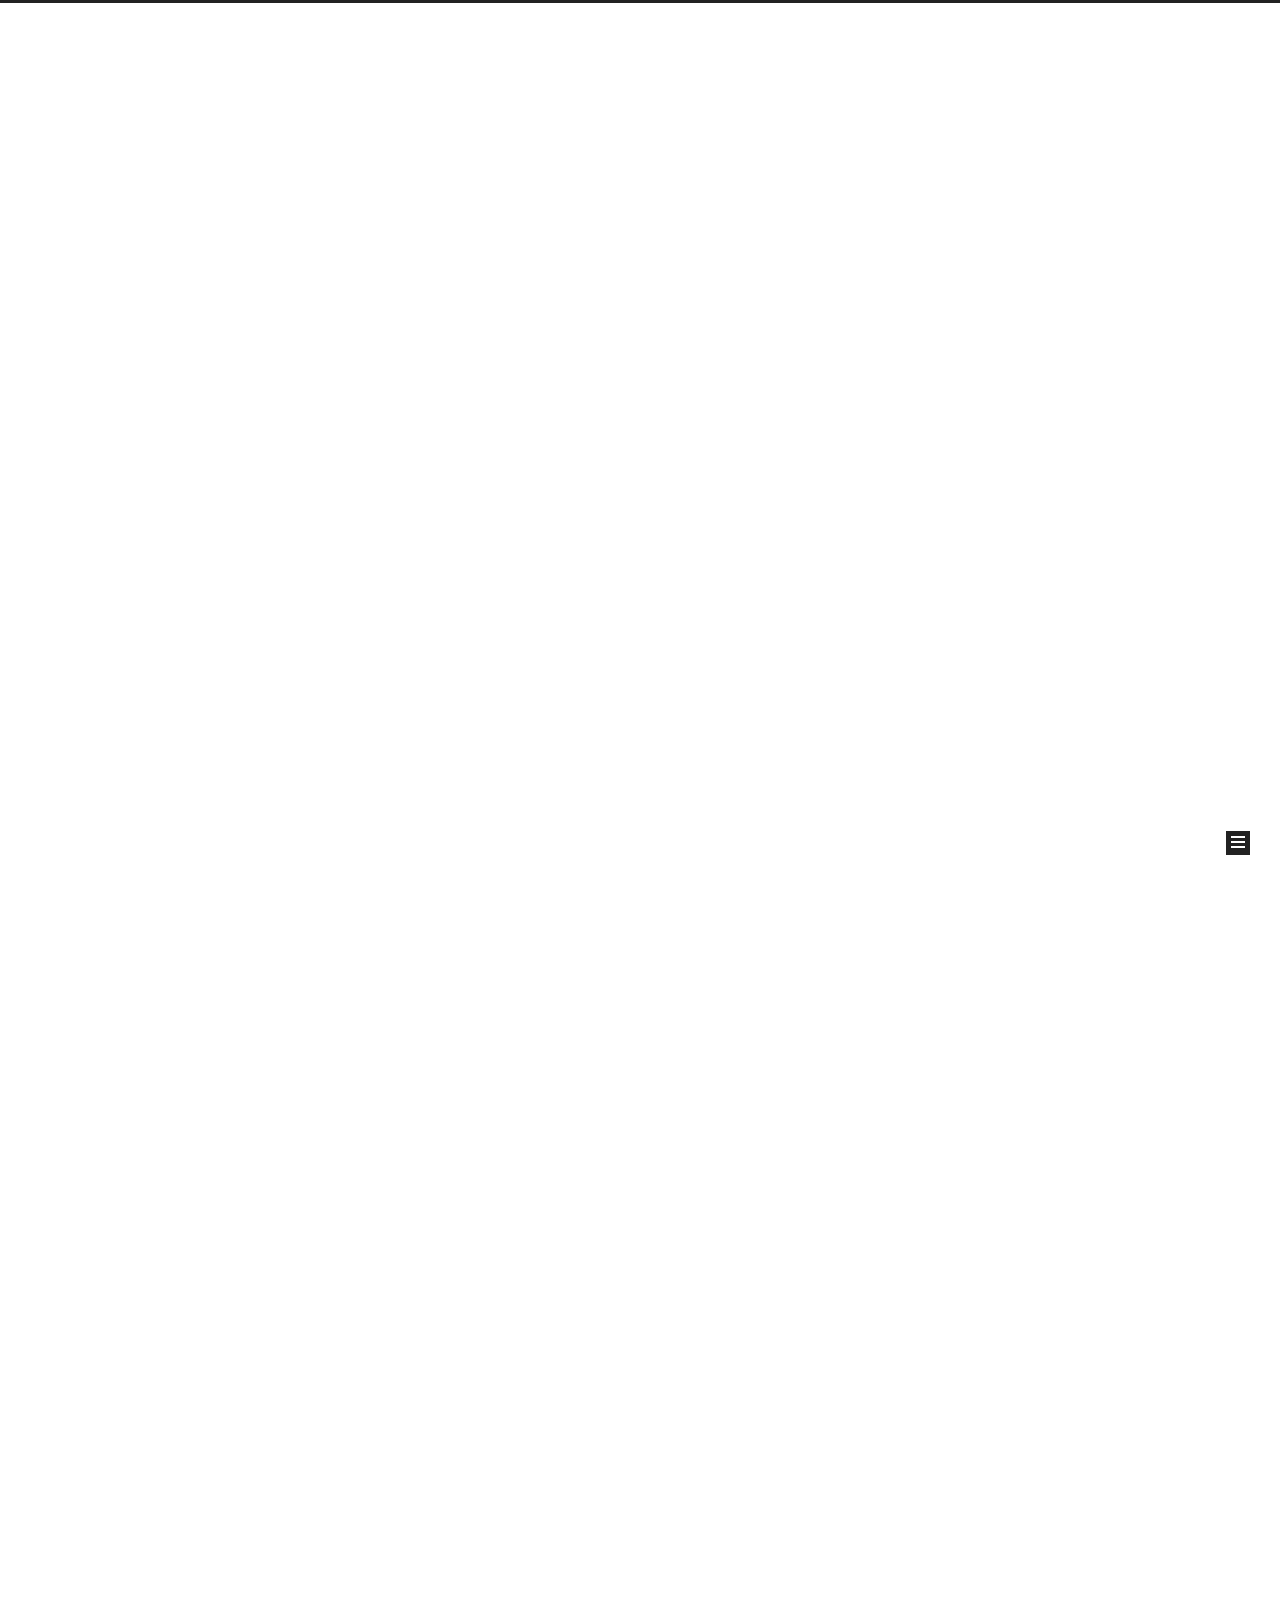
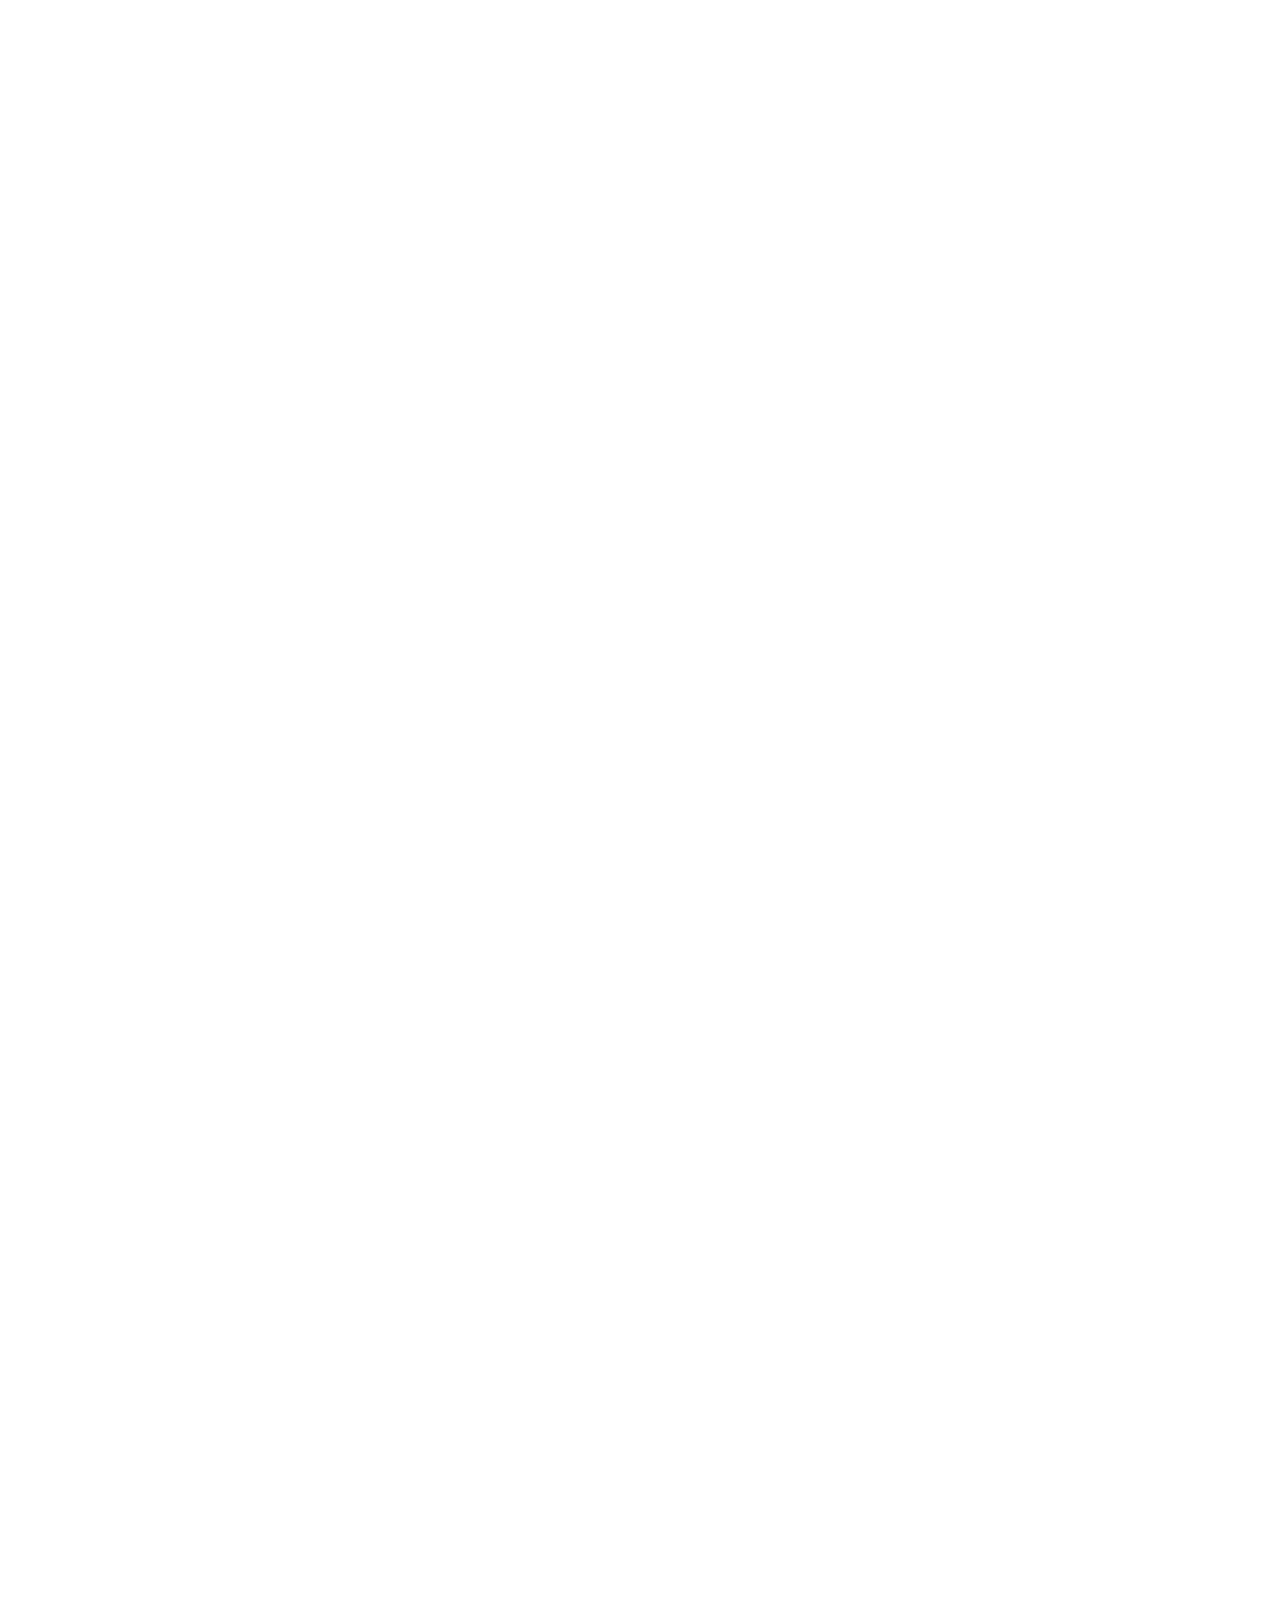
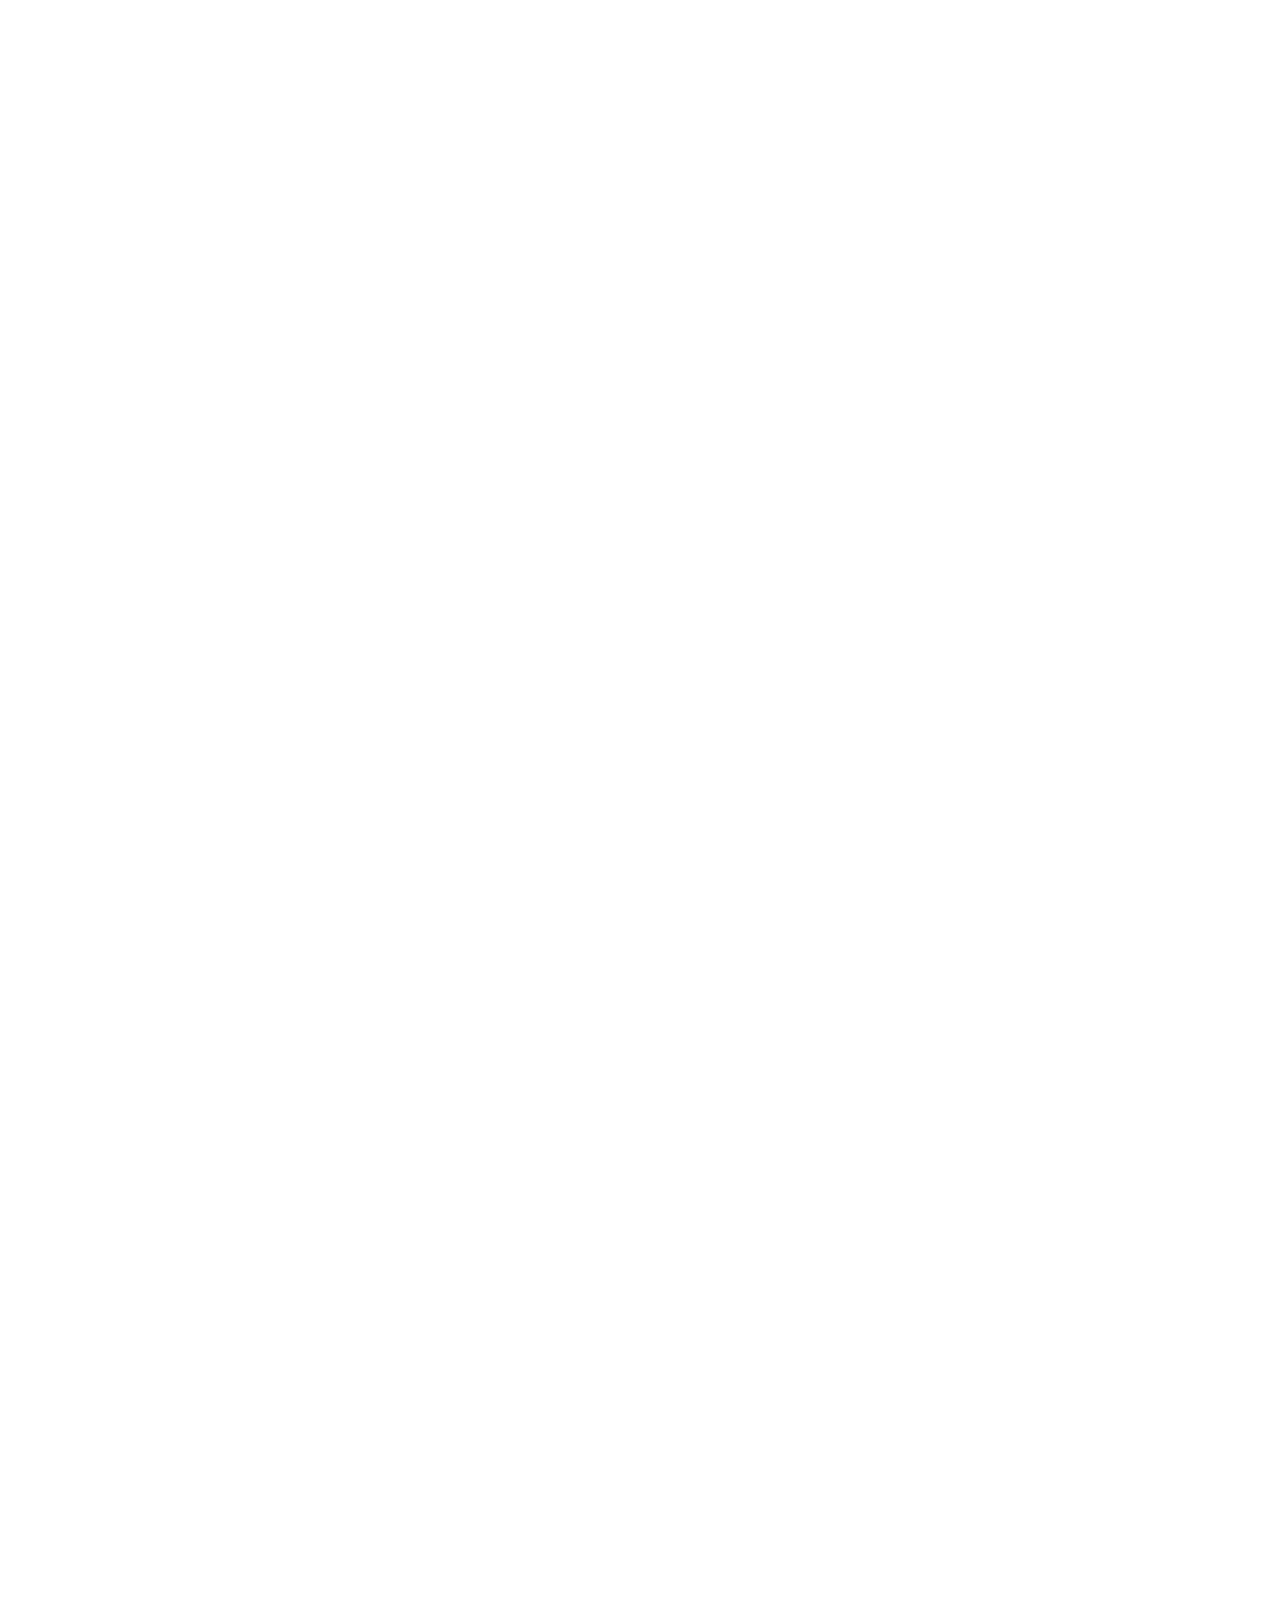
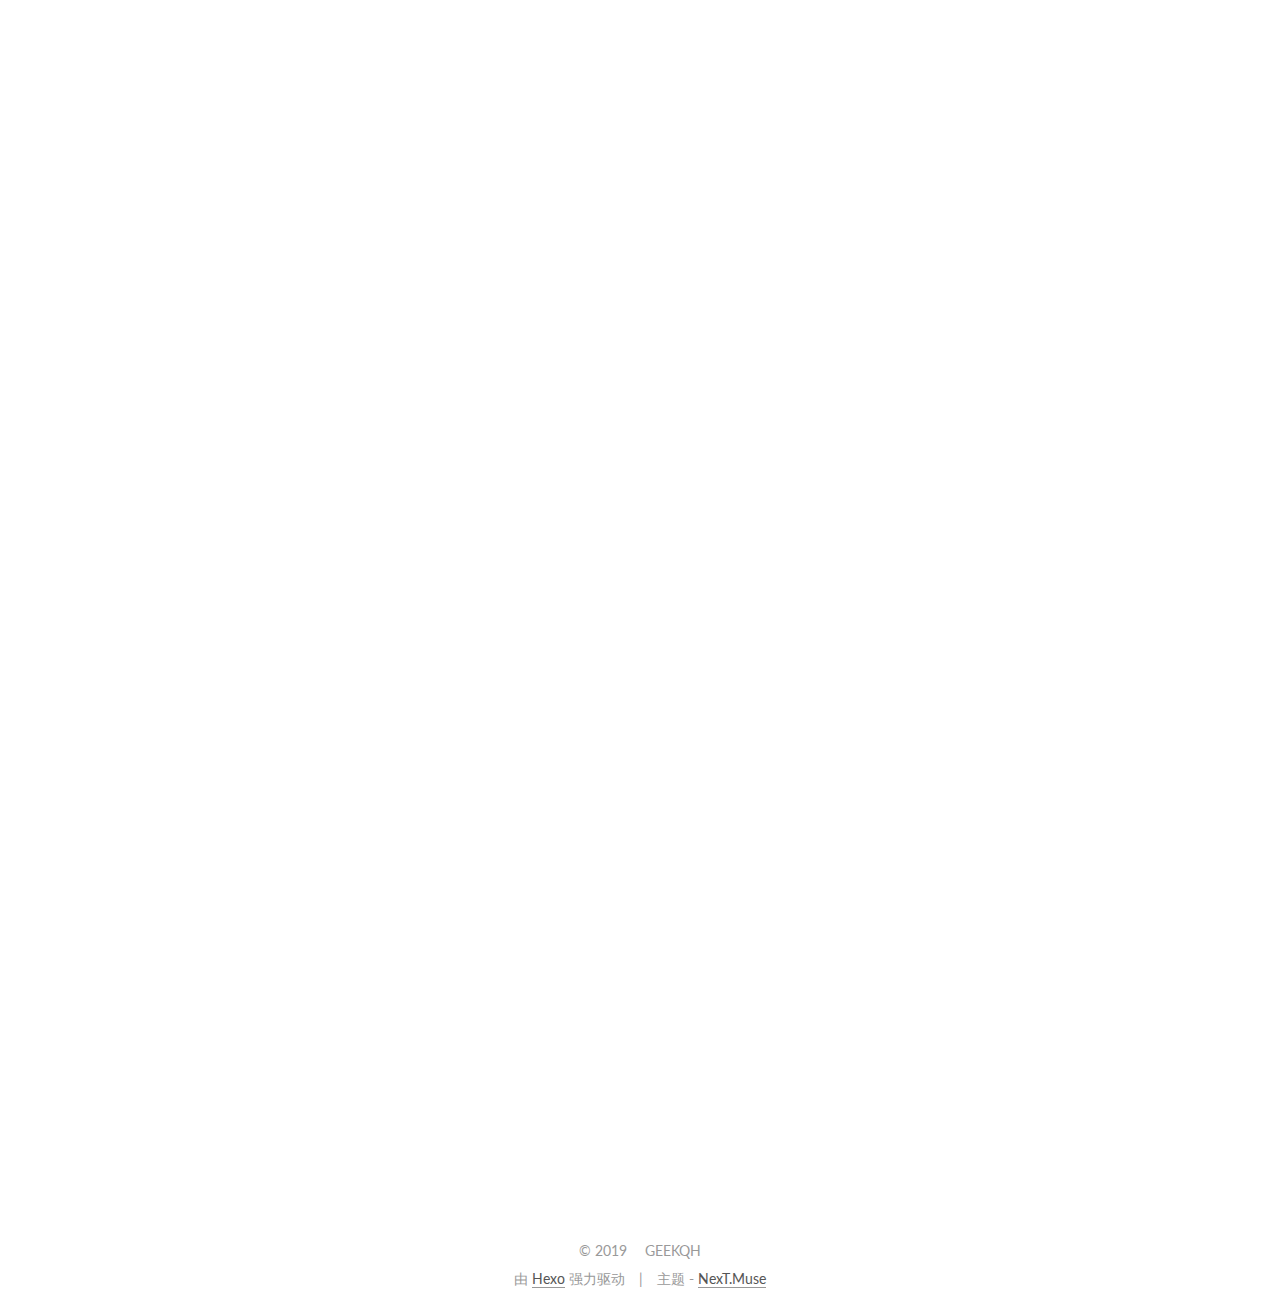
==== commit 79403f6d: "Site updated: 2019-03-20 13:15:07" ====
--- a/index.html
+++ b/index.html
@@ -261,6 +261,127 @@
   
 
   <article class="post post-type-normal " itemscope itemtype="http://schema.org/Article">
+    <link itemprop="mainEntityOfPage" href="http://yoursite.com/2019/03/20/杂记/">
+
+    <span hidden itemprop="author" itemscope itemtype="http://schema.org/Person">
+      <meta itemprop="name" content="GEEKQH">
+      <meta itemprop="description" content>
+      <meta itemprop="image" content="/images/avatar.png">
+    </span>
+
+    <span hidden itemprop="publisher" itemscope itemtype="http://schema.org/Organization">
+      <meta itemprop="name" content="FIND THE WONDERFUL WORLD">
+    </span>
+
+    
+      <header class="post-header">
+
+        
+        
+          <h1 class="post-title" itemprop="name headline">
+            
+            
+              
+                
+                <a class="post-title-link" href="/2019/03/20/杂记/" itemprop="url">
+                  杂记
+                </a>
+              
+            
+          </h1>
+        
+
+        <div class="post-meta">
+          <span class="post-time">
+            
+              <span class="post-meta-item-icon">
+                <i class="fa fa-calendar-o"></i>
+              </span>
+              
+                <span class="post-meta-item-text">发表于</span>
+              
+              <time title="创建于" itemprop="dateCreated datePublished" datetime="2019-03-20T12:48:56+08:00">
+                2019-03-20
+              </time>
+            
+
+            
+
+            
+          </span>
+
+          
+
+          
+            
+          
+
+          
+          
+
+          
+
+          
+
+          
+
+        </div>
+      </header>
+    
+
+
+    <div class="post-body" itemprop="articleBody">
+
+      
+      
+
+      
+        
+          
+            <p>这篇博客开通的意义主要是记录自己编程技术的学习过程，同时也希望给正在学习编程的朋友带来一些参考和帮助，但是这不是一篇纯技术博客，偶尔我也会写一些学习的体会和生活中的感悟，吐槽一些垃圾话。<br>目前博主正就读普通二本大学的软件工程专业，通过我三年多的大学学习过程来说，目前，我们学习教授的计算机类学科往往都是很偏理论，实际操作很少，即使有实际操作，也只讲述了很浅显的内容，编程语言在已经学习了c,java,c#,android,还有数据库软件测试等其他科目。c老师只讲到指针，java也讲了些java基础语句，而安卓，c#更不用说，自己没有一套完整的软件开发流程经验，我认为缺少这些经历是很不因该的，因此只能在课下学习些深入点的。<br>我认为，如果只学习我们学校教授给我们的知识，不能说找不到工作，只能说很难找到好的工作，软件公司需要的有技术的，而不是大街上随便拉个人都能做的。<br>最后引用某位名人所说的：”时间不在于你拥有多少，而在于你如何使用它。”</p>
+
+          
+        
+      
+    </div>
+
+    <div>
+      
+    </div>
+
+    <div>
+      
+    </div>
+
+    <div>
+      
+    </div>
+
+    <footer class="post-footer">
+      
+
+      
+
+      
+
+      
+      
+        <div class="post-eof"></div>
+      
+    </footer>
+  </article>
+
+
+    
+      
+
+  
+
+  
+  
+  
+
+  <article class="post post-type-normal " itemscope itemtype="http://schema.org/Article">
     <link itemprop="mainEntityOfPage" href="http://yoursite.com/2019/03/17/网络技术/">
 
     <span hidden itemprop="author" itemscope itemtype="http://schema.org/Person">
@@ -355,7 +476,11 @@
 <p>可配置的参数主要有：正向查找区域，反向查找区域，资源记录、转发器。</p>
 <h1 id="Windows-2003系统下DHCP服务器参数"><a href="#Windows-2003系统下DHCP服务器参数" class="headerlink" title="Windows 2003系统下DHCP服务器参数"></a>Windows 2003系统下DHCP服务器参数</h1><p>DHCP服务器添加排除可以输入要排除的IP地址范围的起始IP地址和结束IP地址，如果想排除一个单独的IP地址只需输入起始IP地址<br>保留地址可以使用作用域地址范围中的任何IP地址<br>租约期限决定客户端向服务器更新租约的频率<br>作用域是网络上IP地址的完整连续范围，并不负责IP地址分配<br>地址池是作用域应用排除范围之后剩余的IP地址<br>保留确保子网上指定设备始终使用相同的IP地址<br>客户机的地址租约续订是由客户端软件自动完成的<br>DHCP服务器负责多个网段IP地址分配时，需要配置多个作用域<br>客户机与DHCP服务器不在一个网段时，需DHCP中继转发DHCP消息<br>DHCP中继转发DHCP发现消息时，需修改消息中的相关字段，因为客户机已经拥有IP地址，且DHCP地址已经被告知，因此可以采用端到端的传递方式</p>
 <h1 id="Serv-U-FTP服务器配置管理："><a href="#Serv-U-FTP服务器配置管理：" class="headerlink" title="Serv-U FTP服务器配置管理："></a>Serv-U FTP服务器配置管理：</h1><p>服务器每个虚拟服务器称作域，域由IP地址和端口号唯一识别<br>初始状态下没有设置管理员密码，可直接进入管理程序，<br>配置服务器的IP地址时，可为空，若为空则代表服务器的所有IP地址。<br>每个虚拟服务器由IP地址和端口号唯一识别；<br>最大用户数是指同时在线的用户数量；<br>在用户名称文本对话框输入anonymous，系统自动判定匿名用户<br>用户上传/下载率选项要求FTP客户端在下载信息同时也要上传文件<br>服务器最大上传或下载速度是指整个服务器占用的带宽<br>配置服务器域名，可以使用域名或其他描述；<br>配置服务器域端口号时，可使用端口21或其它合适的端口号<br>配置域存储位置时，小的域应选择.INT文件存储而大的域应选择注册表存储<br>使用FTP可以传送任何类型的文件<br>传送文件时客户机和服务器间需建立控制连接和数据连接<br>客户端发起的连接是控制连接，服务器端的默认端口为21<br>服务器端在接受客户端发起的控制连接时，控制进程创建一个数据传送进程，与客户端提供的端口建立数据传输的TCP连接。</p>
-<h1 id="注意"><a href="#注意" class="headerlink" title="注意"></a>注意</h1><p>CSMA/CD 是介质访问控制方法，而不是<strong>协议</strong><br>NIPS对攻击的<strong>误报</strong>会将合法的通信被阻断而不是漏报。</p>
+<h1 id="STP生成树结构"><a href="#STP生成树结构" class="headerlink" title="STP生成树结构"></a>STP生成树结构</h1><p>无论是根的确定，还是树状结构的生成，主要依靠BPDU传递消息<br>STP拓扑变化通知BPDU的长度不超过4字节。</p>
+<h1 id="Cisco路由器"><a href="#Cisco路由器" class="headerlink" title="Cisco路由器"></a>Cisco路由器</h1><p>ROM永久保存开机诊断程序，引导程序，和操作系统<br>RAM主要存储临时文件，路由表。<br>NVRAM存储启动配置文件</p>
+<h1 id="注意"><a href="#注意" class="headerlink" title="注意"></a>注意</h1><p>CSMA/CD 是介质访问控制方法，而不是<strong>协议</strong><br>NIPS对攻击的<strong>误报</strong>会将合法的通信被阻断而不是漏报。<br>带外网络管理：IP网络管理，SNMP管理。<br>交换机总的宽带应该大于通过端口计算得到的值。<br>BGP协议使用的分组为open，keepallive,update,notification</p>
+<p>DNS动态更新选项卡有不允许动态更新，只允许安全更新，允许安全的和非安全的动态更新。</p>
+<p>协议欺骗的方式<br>-IP地址欺骗<br>-ARP欺骗攻击<br>-DNS欺骗攻击<br>-源路由欺骗攻击</p>
 
           
         
@@ -433,7 +558,7 @@
           
             <div class="site-state-item site-state-posts">
               <a href="/archives">
-                <span class="site-state-item-count">1</span>
+                <span class="site-state-item-count">2</span>
                 <span class="site-state-item-name">日志</span>
               </a>
             </div>
@@ -446,7 +571,7 @@
             
             <div class="site-state-item site-state-tags">
               <a href="/tags/index.html">
-                <span class="site-state-item-count">1</span>
+                <span class="site-state-item-count">2</span>
                 <span class="site-state-item-name">标签</span>
               </a>
             </div>
--- a/css/main.css
+++ b/css/main.css
@@ -1799,7 +1799,7 @@
   width: 4px;
   height: 4px;
   border-radius: 50%;
-  background: #e8d77f;
+  background: #bdd6c7;
 }
 .links-of-blogroll {
   font-size: 13px;
